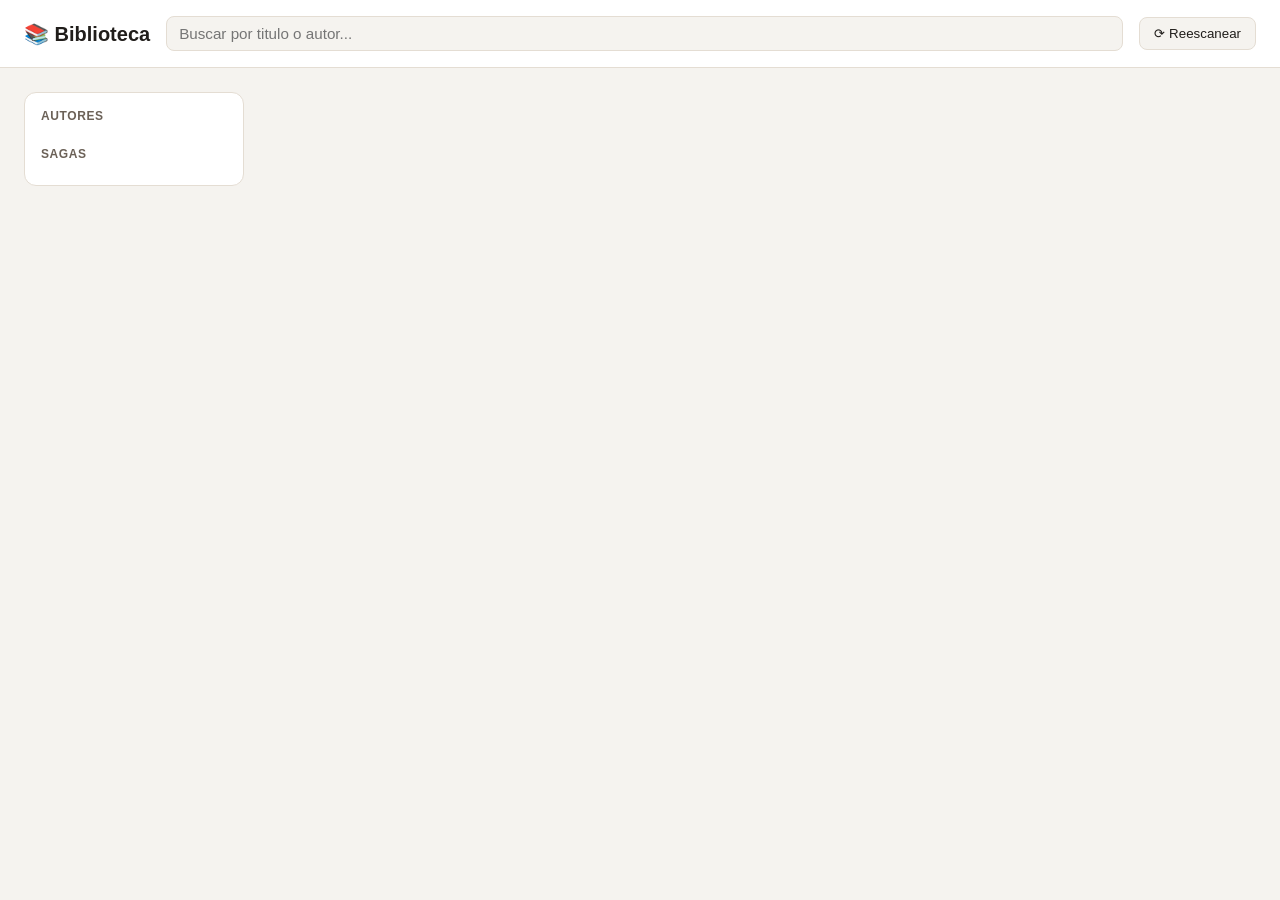
==== src/main/resources/static/index.html @ 1cdd731b "First commit" ====
<!doctype html>
<html lang="es">
<head>
  <meta charset="UTF-8" />
  <meta name="viewport" content="width=device-width, initial-scale=1" />
  <title>Biblioteca</title>
  <link rel="stylesheet" href="styles.css" />
</head>
<body>
  <header class="topbar">
    <h1>📚 Biblioteca</h1>
    <input id="search" type="search" placeholder="Buscar por titulo o autor..." />
    <button id="refreshBtn" title="Reescanear la carpeta">⟳ Reescanear</button>
  </header>

  <div class="layout">
    <aside class="sidebar">
      <h2>Autores</h2>
      <ul id="authorList" class="filter-list"></ul>
      <h2>Sagas</h2>
      <ul id="seriesList" class="filter-list"></ul>
    </aside>

    <main>
      <p id="status" class="status"></p>
      <div id="grid" class="grid"></div>
      <p id="empty" class="empty" hidden>No se encontraron libros.</p>
    </main>
  </div>

  <div id="modalOverlay" class="modal-overlay" hidden>
    <div class="modal">
      <button id="modalClose" class="modal-close">&times;</button>
      <div class="modal-content">
        <img id="modalCover" class="modal-cover" alt="Portada" />
        <div class="modal-info">
          <h2 id="modalTitle"></h2>
          <p id="modalAuthor" class="modal-author"></p>
          <p id="modalSeries" class="modal-series"></p>
          <p id="modalMeta" class="modal-meta"></p>
          <a id="modalDownload" class="download-btn" href="#">⬇ Descargar</a>
        </div>
      </div>
    </div>
  </div>

  <script src="app.js"></script>
</body>
</html>
---- src/main/resources/static/styles.css ----
:root {
  color-scheme: light dark;
  --bg: #f5f3ef;
  --surface: #ffffff;
  --text: #201d1a;
  --text-muted: #6b6157;
  --accent: #8a5a3b;
  --border: #e4ddd3;
  --shadow: 0 1px 3px rgba(0, 0, 0, 0.08), 0 1px 2px rgba(0, 0, 0, 0.06);
}

@media (prefers-color-scheme: dark) {
  :root {
    --bg: #1b1815;
    --surface: #262220;
    --text: #f1ece5;
    --text-muted: #b3a99d;
    --accent: #d59a6f;
    --border: #3a342f;
    --shadow: 0 1px 3px rgba(0, 0, 0, 0.4);
  }
}

* { box-sizing: border-box; }

body {
  margin: 0;
  font-family: -apple-system, "Segoe UI", Roboto, sans-serif;
  background: var(--bg);
  color: var(--text);
}

.topbar {
  display: flex;
  align-items: center;
  gap: 16px;
  padding: 16px 24px;
  background: var(--surface);
  border-bottom: 1px solid var(--border);
  position: sticky;
  top: 0;
  z-index: 10;
  flex-wrap: wrap;
}

.topbar h1 { margin: 0; font-size: 1.25rem; white-space: nowrap; }

#search {
  flex: 1;
  min-width: 180px;
  padding: 8px 12px;
  border-radius: 8px;
  border: 1px solid var(--border);
  background: var(--bg);
  color: var(--text);
  font-size: 0.95rem;
}

#refreshBtn {
  padding: 8px 14px;
  border-radius: 8px;
  border: 1px solid var(--border);
  background: var(--bg);
  color: var(--text);
  cursor: pointer;
}
#refreshBtn:hover { border-color: var(--accent); }

.layout {
  display: flex;
  align-items: flex-start;
  gap: 24px;
  padding: 24px;
  max-width: 1400px;
  margin: 0 auto;
}

.sidebar {
  width: 220px;
  flex-shrink: 0;
  background: var(--surface);
  border: 1px solid var(--border);
  border-radius: 12px;
  padding: 16px;
  position: sticky;
  top: 80px;
}

.sidebar h2 {
  font-size: 0.75rem;
  text-transform: uppercase;
  letter-spacing: 0.05em;
  color: var(--text-muted);
  margin: 16px 0 8px;
}
.sidebar h2:first-child { margin-top: 0; }

.filter-list { list-style: none; margin: 0; padding: 0; max-height: 220px; overflow-y: auto; }
.filter-list li {
  padding: 6px 8px;
  border-radius: 6px;
  cursor: pointer;
  font-size: 0.9rem;
  color: var(--text-muted);
}
.filter-list li:hover { background: var(--bg); color: var(--text); }
.filter-list li.active { background: var(--accent); color: #fff; }

main { flex: 1; min-width: 0; }

.status { color: var(--text-muted); font-size: 0.85rem; margin: 0 0 16px; }

.grid {
  display: grid;
  grid-template-columns: repeat(auto-fill, minmax(150px, 1fr));
  gap: 20px;
}

.card {
  cursor: pointer;
  display: flex;
  flex-direction: column;
  gap: 6px;
}

.card-cover {
  aspect-ratio: 2 / 3;
  border-radius: 8px;
  background: var(--surface);
  border: 1px solid var(--border);
  box-shadow: var(--shadow);
  overflow: hidden;
  display: flex;
  align-items: center;
  justify-content: center;
}
.card-cover img { width: 100%; height: 100%; object-fit: cover; }
.card-cover .placeholder {
  font-size: 2rem;
  color: var(--text-muted);
}

.card-title { font-size: 0.85rem; font-weight: 600; line-height: 1.2; }
.card-author { font-size: 0.78rem; color: var(--text-muted); }

.empty { color: var(--text-muted); text-align: center; margin-top: 60px; }

.modal-overlay {
  position: fixed;
  inset: 0;
  background: rgba(0, 0, 0, 0.5);
  display: flex;
  align-items: center;
  justify-content: center;
  padding: 16px;
  z-index: 100;
}

.modal {
  background: var(--surface);
  border-radius: 12px;
  max-width: 560px;
  width: 100%;
  position: relative;
  box-shadow: var(--shadow);
}

.modal-close {
  position: absolute;
  top: 8px;
  right: 12px;
  background: none;
  border: none;
  font-size: 1.5rem;
  cursor: pointer;
  color: var(--text-muted);
}

.modal-content {
  display: flex;
  gap: 20px;
  padding: 24px;
}

.modal-cover {
  width: 140px;
  aspect-ratio: 2 / 3;
  object-fit: cover;
  border-radius: 8px;
  border: 1px solid var(--border);
  flex-shrink: 0;
}

.modal-info h2 { margin: 0 0 8px; font-size: 1.15rem; }
.modal-author { margin: 0 0 4px; color: var(--text-muted); }
.modal-series { margin: 0 0 4px; color: var(--accent); font-size: 0.85rem; }
.modal-meta { margin: 0 0 16px; color: var(--text-muted); font-size: 0.8rem; }

.download-btn {
  display: inline-block;
  padding: 8px 16px;
  border-radius: 8px;
  background: var(--accent);
  color: #fff;
  text-decoration: none;
  font-size: 0.9rem;
}

[hidden] { display: none !important; }
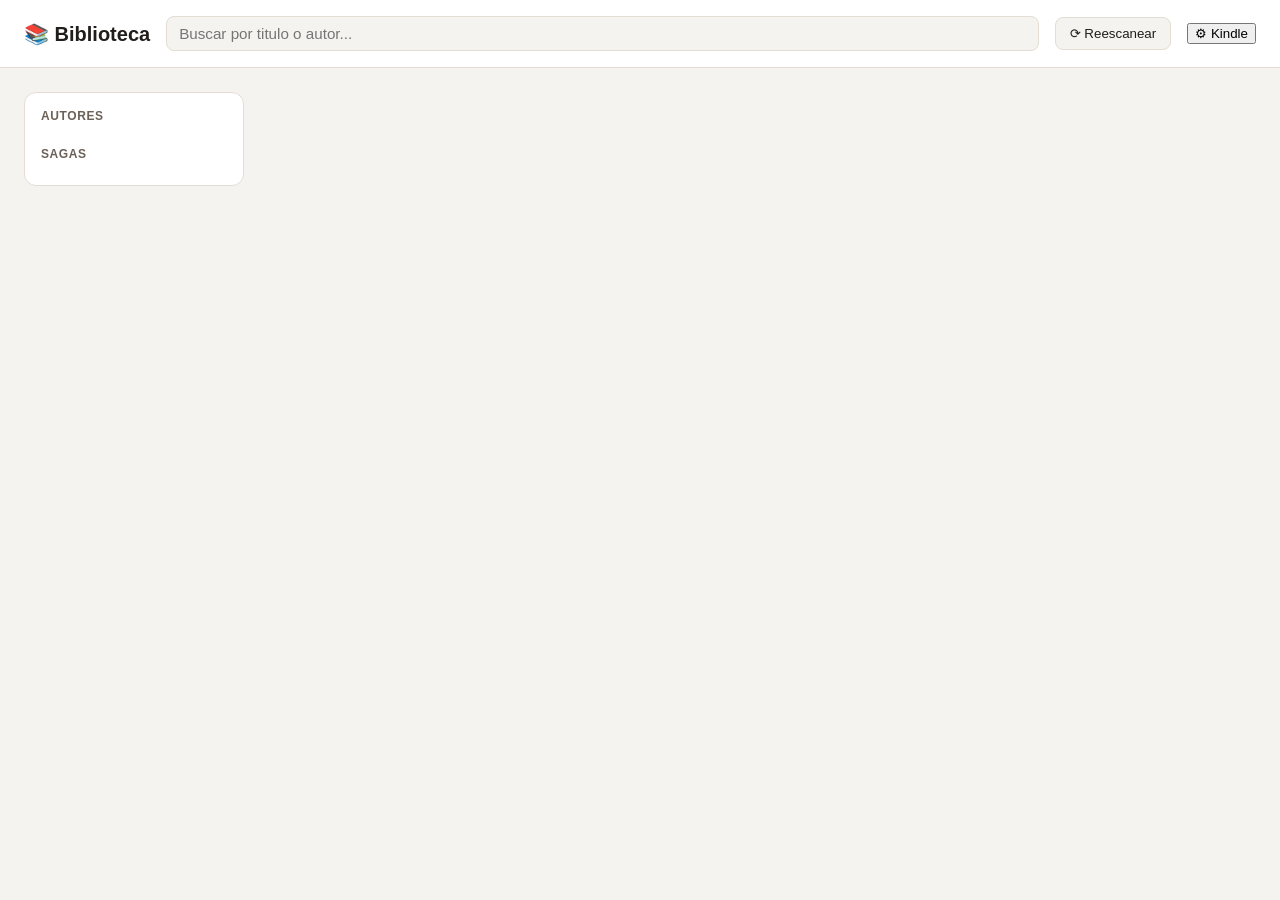
==== commit 4df668a7: "feat: send mail with the epub to the kindle feature" ====
--- a/src/main/resources/static/index.html
+++ b/src/main/resources/static/index.html
@@ -11,6 +11,7 @@
     <h1>📚 Biblioteca</h1>
     <input id="search" type="search" placeholder="Buscar por titulo o autor..." />
     <button id="refreshBtn" title="Reescanear la carpeta">⟳ Reescanear</button>
+    <button id="settingsBtn" title="Configurar email de Kindle">⚙ Kindle</button>
   </header>
 
   <div class="layout">
@@ -38,8 +39,30 @@
           <p id="modalAuthor" class="modal-author"></p>
           <p id="modalSeries" class="modal-series"></p>
           <p id="modalMeta" class="modal-meta"></p>
-          <a id="modalDownload" class="download-btn" href="#">⬇ Descargar</a>
+          <div class="modal-actions">
+            <a id="modalDownload" class="download-btn" href="#">⬇ Descargar</a>
+            <button id="modalSendKindle" class="kindle-btn">📧 Enviar a Kindle</button>
+          </div>
+          <p id="modalKindleStatus" class="kindle-status" hidden></p>
         </div>
+      </div>
+    </div>
+  </div>
+
+  <div id="settingsOverlay" class="modal-overlay" hidden>
+    <div class="modal settings-modal">
+      <button id="settingsClose" class="modal-close">&times;</button>
+      <div class="settings-content">
+        <h2>Email de Kindle</h2>
+        <p class="modal-meta">
+          Recuerda anadir el remitente de esta app a tu
+          <em>Lista de correo aprobada</em> en la configuracion de Amazon,
+          o los envios seran rechazados.
+        </p>
+        <label for="kindleEmailInput">Tu direccion @kindle.com</label>
+        <input id="kindleEmailInput" type="email" placeholder="tunombre@kindle.com" />
+        <button id="kindleEmailSave" class="download-btn">Guardar</button>
+        <p id="settingsStatus" class="kindle-status" hidden></p>
       </div>
     </div>
   </div>
--- a/src/main/resources/static/styles.css
+++ b/src/main/resources/static/styles.css
@@ -204,6 +204,44 @@
   color: #fff;
   text-decoration: none;
   font-size: 0.9rem;
+  border: none;
+  cursor: pointer;
+}
+
+.modal-actions {
+  display: flex;
+  flex-wrap: wrap;
+  gap: 10px;
+  margin-bottom: 8px;
+}
+
+.kindle-btn {
+  padding: 8px 16px;
+  border-radius: 8px;
+  border: 1px solid var(--border);
+  background: var(--bg);
+  color: var(--text);
+  font-size: 0.9rem;
+  cursor: pointer;
+}
+.kindle-btn:hover { border-color: var(--accent); }
+.kindle-btn:disabled { opacity: 0.6; cursor: default; }
+
+.kindle-status { font-size: 0.8rem; color: var(--text-muted); margin: 4px 0 0; }
+
+.settings-modal { max-width: 380px; }
+.settings-content { padding: 24px; }
+.settings-content h2 { margin: 0 0 12px; font-size: 1.1rem; }
+.settings-content label { display: block; font-size: 0.85rem; color: var(--text-muted); margin: 12px 0 4px; }
+.settings-content input {
+  width: 100%;
+  padding: 8px 10px;
+  border-radius: 8px;
+  border: 1px solid var(--border);
+  background: var(--bg);
+  color: var(--text);
+  font-size: 0.95rem;
+  margin-bottom: 12px;
 }
 
 [hidden] { display: none !important; }
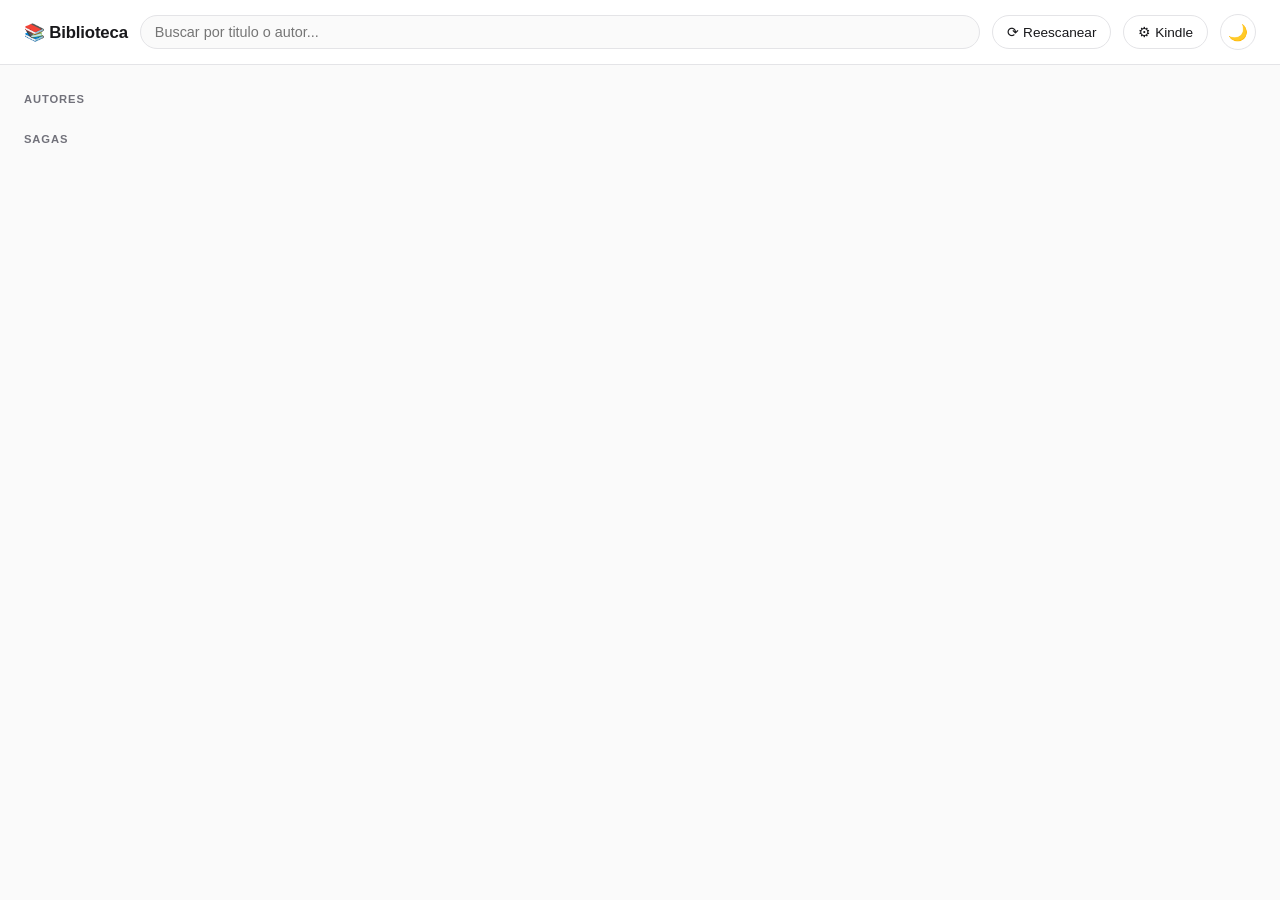
==== commit d1a4bd4f: "feat: redesign and new theme feature" ====
--- a/src/main/resources/static/index.html
+++ b/src/main/resources/static/index.html
@@ -5,6 +5,7 @@
   <meta name="viewport" content="width=device-width, initial-scale=1" />
   <title>Biblioteca</title>
   <link rel="stylesheet" href="styles.css" />
+  <script src="theme.js"></script>
 </head>
 <body>
   <header class="topbar">
@@ -12,6 +13,7 @@
     <input id="search" type="search" placeholder="Buscar por titulo o autor..." />
     <button id="refreshBtn" title="Reescanear la carpeta">⟳ Reescanear</button>
     <button id="settingsBtn" title="Configurar email de Kindle">⚙ Kindle</button>
+    <button id="themeToggle" aria-label="Cambiar tema"></button>
   </header>
 
   <div class="layout">
@@ -68,5 +70,6 @@
   </div>
 
   <script src="app.js"></script>
+  <script>initThemeToggle(document.getElementById("themeToggle"));</script>
 </body>
 </html>
--- a/src/main/resources/static/styles.css
+++ b/src/main/resources/static/styles.css
@@ -1,40 +1,68 @@
 :root {
   color-scheme: light dark;
-  --bg: #f5f3ef;
+  --bg: #fafafa;
   --surface: #ffffff;
-  --text: #201d1a;
-  --text-muted: #6b6157;
-  --accent: #8a5a3b;
-  --border: #e4ddd3;
-  --shadow: 0 1px 3px rgba(0, 0, 0, 0.08), 0 1px 2px rgba(0, 0, 0, 0.06);
+  --surface-hover: #f4f4f5;
+  --text: #18181b;
+  --text-muted: #71717a;
+  --border: #e4e4e7;
+  --accent: #4f46e5;
+  --accent-contrast: #ffffff;
+  --danger-bg: #fee2e2;
+  --danger-text: #991b1b;
+  --shadow: 0 1px 2px rgba(0, 0, 0, 0.04), 0 4px 12px rgba(0, 0, 0, 0.04);
+  --radius: 10px;
 }
 
 @media (prefers-color-scheme: dark) {
-  :root {
-    --bg: #1b1815;
-    --surface: #262220;
-    --text: #f1ece5;
-    --text-muted: #b3a99d;
-    --accent: #d59a6f;
-    --border: #3a342f;
-    --shadow: 0 1px 3px rgba(0, 0, 0, 0.4);
+  :root:not([data-theme="light"]) {
+    --bg: #0a0a0b;
+    --surface: #18181b;
+    --surface-hover: #232326;
+    --text: #f4f4f5;
+    --text-muted: #9c9ca3;
+    --border: #2c2c30;
+    --accent: #818cf8;
+    --accent-contrast: #0a0a0b;
+    --danger-bg: #3f1d1d;
+    --danger-text: #fca5a5;
+    --shadow: 0 1px 2px rgba(0, 0, 0, 0.3), 0 4px 16px rgba(0, 0, 0, 0.35);
   }
+}
+
+:root[data-theme="dark"] {
+  --bg: #0a0a0b;
+  --surface: #18181b;
+  --surface-hover: #232326;
+  --text: #f4f4f5;
+  --text-muted: #9c9ca3;
+  --border: #2c2c30;
+  --accent: #818cf8;
+  --accent-contrast: #0a0a0b;
+  --danger-bg: #3f1d1d;
+  --danger-text: #fca5a5;
+  --shadow: 0 1px 2px rgba(0, 0, 0, 0.3), 0 4px 16px rgba(0, 0, 0, 0.35);
 }
 
 * { box-sizing: border-box; }
 
 body {
   margin: 0;
-  font-family: -apple-system, "Segoe UI", Roboto, sans-serif;
+  font-family: -apple-system, BlinkMacSystemFont, "Segoe UI", Roboto, sans-serif;
   background: var(--bg);
   color: var(--text);
-}
+  -webkit-font-smoothing: antialiased;
+}
+
+h1, h2 { font-weight: 600; letter-spacing: -0.01em; }
+
+/* Topbar */
 
 .topbar {
   display: flex;
   align-items: center;
-  gap: 16px;
-  padding: 16px 24px;
+  gap: 12px;
+  padding: 14px 24px;
   background: var(--surface);
   border-bottom: 1px solid var(--border);
   position: sticky;
@@ -43,112 +71,148 @@
   flex-wrap: wrap;
 }
 
-.topbar h1 { margin: 0; font-size: 1.25rem; white-space: nowrap; }
+.topbar h1 {
+  margin: 0;
+  font-size: 1.05rem;
+  white-space: nowrap;
+}
 
 #search {
   flex: 1;
-  min-width: 180px;
-  padding: 8px 12px;
-  border-radius: 8px;
+  min-width: 160px;
+  padding: 8px 14px;
+  border-radius: 999px;
   border: 1px solid var(--border);
   background: var(--bg);
   color: var(--text);
-  font-size: 0.95rem;
-}
-
-#refreshBtn {
+  font-size: 0.9rem;
+  outline: none;
+  transition: border-color 0.15s ease;
+}
+#search:focus { border-color: var(--accent); }
+
+.icon-btn, #refreshBtn, #settingsBtn, #themeToggle {
   padding: 8px 14px;
-  border-radius: 8px;
-  border: 1px solid var(--border);
-  background: var(--bg);
-  color: var(--text);
-  cursor: pointer;
-}
-#refreshBtn:hover { border-color: var(--accent); }
+  border-radius: 999px;
+  border: 1px solid var(--border);
+  background: transparent;
+  color: var(--text);
+  font-size: 0.85rem;
+  cursor: pointer;
+  transition: background 0.15s ease, border-color 0.15s ease;
+  white-space: nowrap;
+}
+.icon-btn:hover, #refreshBtn:hover, #settingsBtn:hover, #themeToggle:hover {
+  background: var(--surface-hover);
+  border-color: var(--text-muted);
+}
+.icon-btn:disabled, #refreshBtn:disabled { opacity: 0.55; cursor: default; }
+
+#themeToggle {
+  width: 36px;
+  height: 36px;
+  padding: 0;
+  display: inline-flex;
+  align-items: center;
+  justify-content: center;
+  font-size: 1rem;
+}
+
+/* Layout */
 
 .layout {
   display: flex;
   align-items: flex-start;
-  gap: 24px;
-  padding: 24px;
+  gap: 28px;
+  padding: 28px 24px;
   max-width: 1400px;
   margin: 0 auto;
 }
 
 .sidebar {
-  width: 220px;
+  width: 210px;
   flex-shrink: 0;
-  background: var(--surface);
-  border: 1px solid var(--border);
-  border-radius: 12px;
-  padding: 16px;
   position: sticky;
-  top: 80px;
+  top: 84px;
 }
 
 .sidebar h2 {
-  font-size: 0.75rem;
+  font-size: 0.7rem;
   text-transform: uppercase;
-  letter-spacing: 0.05em;
+  letter-spacing: 0.08em;
   color: var(--text-muted);
-  margin: 16px 0 8px;
+  margin: 20px 0 8px;
+  font-weight: 600;
 }
 .sidebar h2:first-child { margin-top: 0; }
 
 .filter-list { list-style: none; margin: 0; padding: 0; max-height: 220px; overflow-y: auto; }
 .filter-list li {
-  padding: 6px 8px;
-  border-radius: 6px;
-  cursor: pointer;
-  font-size: 0.9rem;
+  padding: 6px 10px;
+  border-radius: 8px;
+  cursor: pointer;
+  font-size: 0.88rem;
   color: var(--text-muted);
-}
-.filter-list li:hover { background: var(--bg); color: var(--text); }
-.filter-list li.active { background: var(--accent); color: #fff; }
+  border-left: 2px solid transparent;
+  transition: background 0.12s ease, color 0.12s ease;
+}
+.filter-list li:hover { background: var(--surface-hover); color: var(--text); }
+.filter-list li.active {
+  background: var(--surface-hover);
+  color: var(--accent);
+  border-left-color: var(--accent);
+  font-weight: 600;
+}
 
 main { flex: 1; min-width: 0; }
 
-.status { color: var(--text-muted); font-size: 0.85rem; margin: 0 0 16px; }
+.status { color: var(--text-muted); font-size: 0.82rem; margin: 0 0 18px; }
+
+/* Grid de portadas */
 
 .grid {
   display: grid;
   grid-template-columns: repeat(auto-fill, minmax(150px, 1fr));
-  gap: 20px;
+  gap: 22px;
 }
 
 .card {
   cursor: pointer;
   display: flex;
   flex-direction: column;
-  gap: 6px;
+  gap: 8px;
 }
 
 .card-cover {
   aspect-ratio: 2 / 3;
-  border-radius: 8px;
+  border-radius: var(--radius);
   background: var(--surface);
   border: 1px solid var(--border);
+  overflow: hidden;
+  display: flex;
+  align-items: center;
+  justify-content: center;
+  transition: transform 0.15s ease, box-shadow 0.15s ease;
+}
+.card:hover .card-cover {
+  transform: translateY(-2px);
   box-shadow: var(--shadow);
-  overflow: hidden;
-  display: flex;
-  align-items: center;
-  justify-content: center;
 }
 .card-cover img { width: 100%; height: 100%; object-fit: cover; }
-.card-cover .placeholder {
-  font-size: 2rem;
-  color: var(--text-muted);
-}
-
-.card-title { font-size: 0.85rem; font-weight: 600; line-height: 1.2; }
+.card-cover .placeholder { font-size: 2rem; color: var(--text-muted); }
+
+.card-title { font-size: 0.85rem; font-weight: 600; line-height: 1.25; }
 .card-author { font-size: 0.78rem; color: var(--text-muted); }
 
-.empty { color: var(--text-muted); text-align: center; margin-top: 60px; }
+.empty { color: var(--text-muted); text-align: center; margin-top: 60px; font-size: 0.9rem; }
+
+/* Modales */
 
 .modal-overlay {
   position: fixed;
   inset: 0;
-  background: rgba(0, 0, 0, 0.5);
+  background: rgba(0, 0, 0, 0.45);
+  backdrop-filter: blur(2px);
   display: flex;
   align-items: center;
   justify-content: center;
@@ -158,7 +222,8 @@
 
 .modal {
   background: var(--surface);
-  border-radius: 12px;
+  border: 1px solid var(--border);
+  border-radius: 16px;
   max-width: 560px;
   width: 100%;
   position: relative;
@@ -167,20 +232,18 @@
 
 .modal-close {
   position: absolute;
-  top: 8px;
-  right: 12px;
+  top: 10px;
+  right: 14px;
   background: none;
   border: none;
-  font-size: 1.5rem;
+  font-size: 1.4rem;
+  line-height: 1;
   cursor: pointer;
   color: var(--text-muted);
 }
-
-.modal-content {
-  display: flex;
-  gap: 20px;
-  padding: 24px;
-}
+.modal-close:hover { color: var(--text); }
+
+.modal-content { display: flex; gap: 20px; padding: 28px; }
 
 .modal-cover {
   width: 140px;
@@ -191,57 +254,122 @@
   flex-shrink: 0;
 }
 
-.modal-info h2 { margin: 0 0 8px; font-size: 1.15rem; }
-.modal-author { margin: 0 0 4px; color: var(--text-muted); }
-.modal-series { margin: 0 0 4px; color: var(--accent); font-size: 0.85rem; }
-.modal-meta { margin: 0 0 16px; color: var(--text-muted); font-size: 0.8rem; }
+.modal-info h2 { margin: 0 0 8px; font-size: 1.1rem; }
+.modal-author { margin: 0 0 4px; color: var(--text-muted); font-size: 0.9rem; }
+.modal-series { margin: 0 0 4px; color: var(--accent); font-size: 0.82rem; font-weight: 500; }
+.modal-meta { margin: 0 0 18px; color: var(--text-muted); font-size: 0.78rem; }
+
+.modal-actions { display: flex; flex-wrap: wrap; gap: 10px; margin-bottom: 8px; }
+
+.download-btn, .kindle-btn {
+  display: inline-flex;
+  align-items: center;
+  gap: 6px;
+  padding: 9px 16px;
+  border-radius: 999px;
+  font-size: 0.85rem;
+  cursor: pointer;
+  border: 1px solid transparent;
+  text-decoration: none;
+  transition: opacity 0.15s ease, background 0.15s ease;
+}
 
 .download-btn {
-  display: inline-block;
-  padding: 8px 16px;
-  border-radius: 8px;
   background: var(--accent);
-  color: #fff;
-  text-decoration: none;
+  color: var(--accent-contrast);
+}
+.download-btn:hover { opacity: 0.9; }
+
+.kindle-btn {
+  background: transparent;
+  border-color: var(--border);
+  color: var(--text);
+}
+.kindle-btn:hover { background: var(--surface-hover); border-color: var(--text-muted); }
+.kindle-btn:disabled { opacity: 0.55; cursor: default; }
+
+.kindle-status { font-size: 0.78rem; color: var(--text-muted); margin: 6px 0 0; }
+
+/* Ajustes */
+
+.settings-modal { max-width: 380px; }
+.settings-content { padding: 28px; }
+.settings-content h2 { margin: 0 0 12px; font-size: 1.05rem; }
+.settings-content label {
+  display: block;
+  font-size: 0.8rem;
+  color: var(--text-muted);
+  margin: 14px 0 6px;
+}
+.settings-content input {
+  width: 100%;
+  padding: 9px 12px;
+  border-radius: 8px;
+  border: 1px solid var(--border);
+  background: var(--bg);
+  color: var(--text);
   font-size: 0.9rem;
+  margin-bottom: 6px;
+  outline: none;
+}
+.settings-content input:focus { border-color: var(--accent); }
+
+/* Login */
+
+.login-wrap {
+  min-height: 100vh;
+  display: flex;
+  align-items: center;
+  justify-content: center;
+  padding: 16px;
+  position: relative;
+}
+
+.login-theme-toggle { position: absolute; top: 16px; right: 16px; }
+
+.login-box {
+  background: var(--surface);
+  border: 1px solid var(--border);
+  border-radius: 16px;
+  padding: 36px 32px;
+  width: 100%;
+  max-width: 340px;
+  box-shadow: var(--shadow);
+}
+.login-box h1 { margin: 0 0 24px; font-size: 1.15rem; text-align: center; }
+.login-box label { display: block; font-size: 0.8rem; color: var(--text-muted); margin-bottom: 6px; }
+.login-box input {
+  width: 100%;
+  padding: 9px 12px;
+  margin-bottom: 16px;
+  border-radius: 8px;
+  border: 1px solid var(--border);
+  background: var(--bg);
+  color: var(--text);
+  font-size: 0.9rem;
+  outline: none;
+}
+.login-box input:focus { border-color: var(--accent); }
+.login-box button {
+  width: 100%;
+  padding: 10px;
+  border-radius: 999px;
   border: none;
-  cursor: pointer;
-}
-
-.modal-actions {
-  display: flex;
-  flex-wrap: wrap;
-  gap: 10px;
-  margin-bottom: 8px;
-}
-
-.kindle-btn {
-  padding: 8px 16px;
-  border-radius: 8px;
-  border: 1px solid var(--border);
-  background: var(--bg);
-  color: var(--text);
+  background: var(--accent);
+  color: var(--accent-contrast);
   font-size: 0.9rem;
-  cursor: pointer;
-}
-.kindle-btn:hover { border-color: var(--accent); }
-.kindle-btn:disabled { opacity: 0.6; cursor: default; }
-
-.kindle-status { font-size: 0.8rem; color: var(--text-muted); margin: 4px 0 0; }
-
-.settings-modal { max-width: 380px; }
-.settings-content { padding: 24px; }
-.settings-content h2 { margin: 0 0 12px; font-size: 1.1rem; }
-.settings-content label { display: block; font-size: 0.85rem; color: var(--text-muted); margin: 12px 0 4px; }
-.settings-content input {
-  width: 100%;
-  padding: 8px 10px;
-  border-radius: 8px;
-  border: 1px solid var(--border);
-  background: var(--bg);
-  color: var(--text);
-  font-size: 0.95rem;
-  margin-bottom: 12px;
+  font-weight: 600;
+  cursor: pointer;
+}
+.login-box button:hover { opacity: 0.9; }
+
+.login-error {
+  background: var(--danger-bg);
+  color: var(--danger-text);
+  padding: 9px 12px;
+  border-radius: 8px;
+  font-size: 0.82rem;
+  margin-bottom: 16px;
 }
 
 [hidden] { display: none !important; }
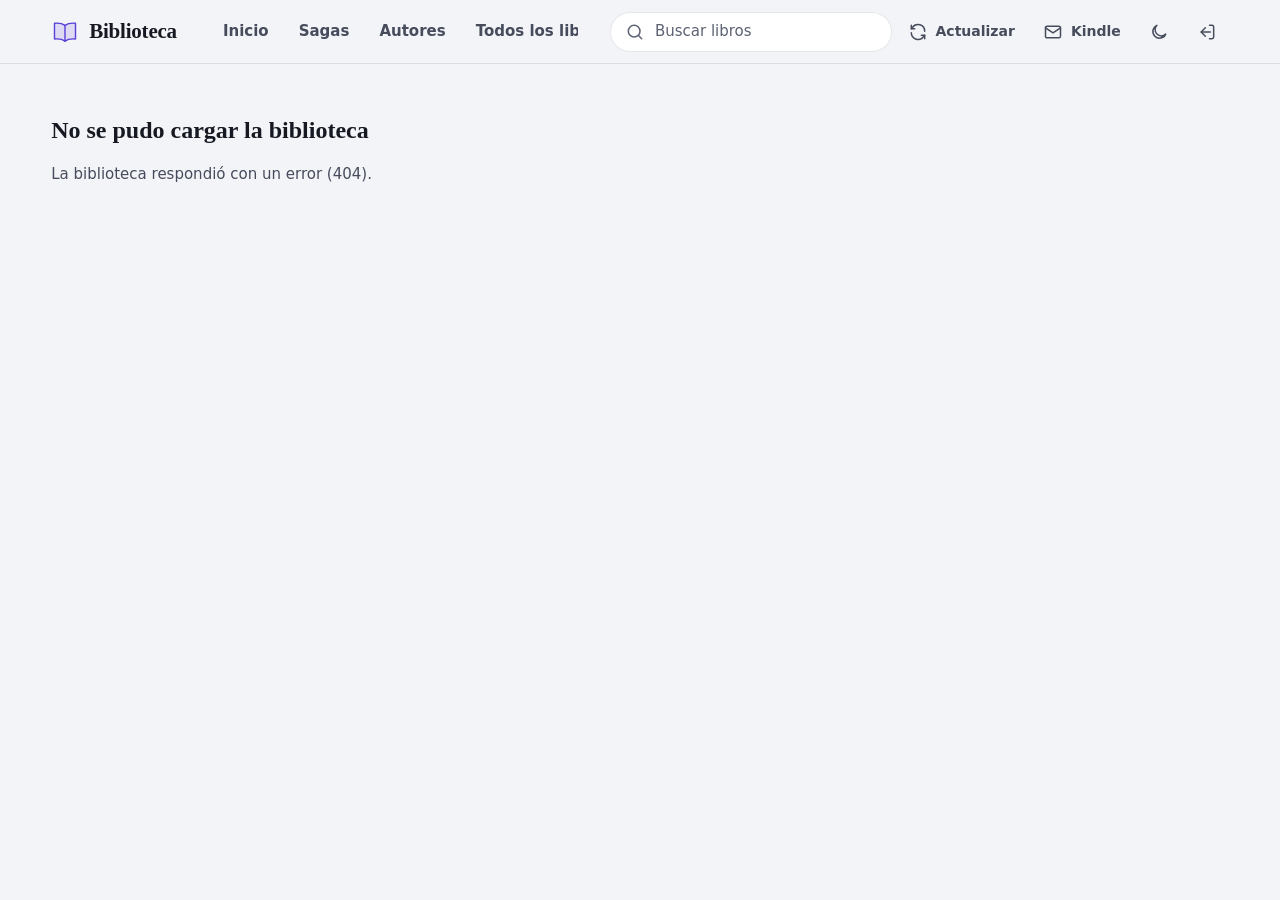
==== commit 825b1631: "feat: redesign the web app as a night-time bookshelf - New look related to CineLocal (dark, horizont" ====
--- a/src/main/resources/static/index.html
+++ b/src/main/resources/static/index.html
@@ -4,70 +4,202 @@
   <meta charset="UTF-8" />
   <meta name="viewport" content="width=device-width, initial-scale=1" />
   <title>Biblioteca</title>
+  <link rel="preload" href="fonts/literata-normal-latin.woff2" as="font" type="font/woff2" crossorigin />
   <link rel="stylesheet" href="styles.css" />
   <script src="theme.js"></script>
 </head>
 <body>
+  <svg width="0" height="0" style="position:absolute" aria-hidden="true" focusable="false">
+    <symbol id="i-search" viewBox="0 0 24 24"><circle cx="11" cy="11" r="7"/><path d="m20 20-3.5-3.5"/></symbol>
+    <symbol id="i-refresh" viewBox="0 0 24 24"><path d="M20 11a8 8 0 0 0-14.6-4.5L4 8"/><path d="M4 4v4h4"/><path d="M4 13a8 8 0 0 0 14.6 4.5L20 16"/><path d="M20 20v-4h-4"/></symbol>
+    <symbol id="i-mail" viewBox="0 0 24 24"><rect x="3" y="5" width="18" height="14" rx="2"/><path d="m3 7 9 6 9-6"/></symbol>
+    <symbol id="i-sun" viewBox="0 0 24 24"><circle cx="12" cy="12" r="4"/><path d="M12 2v2M12 20v2M4.9 4.9l1.4 1.4M17.7 17.7l1.4 1.4M2 12h2M20 12h2M4.9 19.1l1.4-1.4M17.7 6.3l1.4-1.4"/></symbol>
+    <symbol id="i-moon" viewBox="0 0 24 24"><path d="M20 14.5A8 8 0 1 1 9.5 4a6.5 6.5 0 0 0 10.5 10.5Z"/></symbol>
+    <symbol id="i-logout" viewBox="0 0 24 24"><path d="M15 4h3a2 2 0 0 1 2 2v12a2 2 0 0 1-2 2h-3"/><path d="M10 17l-5-5 5-5"/><path d="M5 12h11"/></symbol>
+    <symbol id="i-close" viewBox="0 0 24 24"><path d="M6 6l12 12M18 6 6 18"/></symbol>
+    <symbol id="i-left" viewBox="0 0 24 24"><path d="m15 5-7 7 7 7"/></symbol>
+    <symbol id="i-right" viewBox="0 0 24 24"><path d="m9 5 7 7-7 7"/></symbol>
+    <symbol id="i-download" viewBox="0 0 24 24"><path d="M12 4v11"/><path d="m7 10 5 5 5-5"/><path d="M5 20h14"/></symbol>
+    <symbol id="i-edit" viewBox="0 0 24 24"><path d="M4 20h4L19 9l-4-4L4 16v4Z"/><path d="m13.5 6.5 4 4"/></symbol>
+    <symbol id="i-image" viewBox="0 0 24 24"><rect x="4" y="3" width="16" height="18" rx="2"/><path d="m4 16 4.5-4.5 4 4L15 13l5 5"/><circle cx="15" cy="8" r="1.5"/></symbol>
+    <symbol id="i-book" viewBox="0 0 32 32"><path d="M16 8.5C13 6.3 9 5.5 4 6v18c5-.5 9 .3 12 2.5 3-2.2 7-3 12-2.5V6c-5-.5-9 .3-12 2.5Z" fill="currentColor" fill-opacity=".14"/><path d="M16 8.5V26.5"/></symbol>
+  </svg>
+
+  <a class="skip-link" href="#main">Saltar al contenido</a>
+
   <header class="topbar">
-    <h1>📚 Biblioteca</h1>
-    <input id="search" type="search" placeholder="Buscar por titulo o autor..." />
-    <button id="refreshBtn" title="Reescanear la carpeta">⟳ Reescanear</button>
-    <button id="settingsBtn" title="Configurar email de Kindle">⚙ Kindle</button>
-    <button id="themeToggle" aria-label="Cambiar tema"></button>
+    <a class="brand" href="#/" aria-label="Biblioteca, inicio">
+      <svg class="brand-mark icon" style="color: var(--accent); stroke-width: 1.6"><use href="#i-book"/></svg>
+      <span>Biblioteca</span>
+    </a>
+    <nav class="nav" aria-label="Secciones">
+      <a href="#/" data-nav="home">Inicio</a>
+      <a href="#/sagas" data-nav="sagas">Sagas</a>
+      <a href="#/autores" data-nav="authors">Autores</a>
+      <a href="#/todos" data-nav="all">Todos los libros</a>
+    </nav>
+    <div class="top-actions">
+      <form class="search" role="search" id="searchForm">
+        <svg class="icon" aria-hidden="true"><use href="#i-search"/></svg>
+        <label for="search" class="visually-hidden">Buscar por título, autor o saga</label>
+        <input id="search" type="search" placeholder="Buscar libros" autocomplete="off" />
+      </form>
+      <button id="refreshBtn" class="tool-btn" type="button" title="Volver a leer la carpeta de libros">
+        <svg class="icon" aria-hidden="true"><use href="#i-refresh"/></svg><span class="label">Actualizar</span>
+      </button>
+      <button id="kindleBtn" class="tool-btn" type="button" title="Tu dirección de Kindle">
+        <svg class="icon" aria-hidden="true"><use href="#i-mail"/></svg><span class="label">Kindle</span>
+      </button>
+      <button id="themeToggle" class="tool-btn" type="button"></button>
+      <form action="/logout" method="post">
+        <button class="tool-btn" type="submit" title="Cerrar sesión">
+          <svg class="icon" aria-hidden="true"><use href="#i-logout"/></svg><span class="visually-hidden">Cerrar sesión</span>
+        </button>
+      </form>
+    </div>
   </header>
 
-  <div class="layout">
-    <aside class="sidebar">
-      <h2>Autores</h2>
-      <ul id="authorList" class="filter-list"></ul>
-      <h2>Sagas</h2>
-      <ul id="seriesList" class="filter-list"></ul>
-    </aside>
-
-    <main>
-      <p id="status" class="status"></p>
-      <div id="grid" class="grid"></div>
-      <p id="empty" class="empty" hidden>No se encontraron libros.</p>
-    </main>
-  </div>
-
-  <div id="modalOverlay" class="modal-overlay" hidden>
-    <div class="modal">
-      <button id="modalClose" class="modal-close">&times;</button>
-      <div class="modal-content">
-        <img id="modalCover" class="modal-cover" alt="Portada" />
-        <div class="modal-info">
-          <h2 id="modalTitle"></h2>
-          <p id="modalAuthor" class="modal-author"></p>
-          <p id="modalSeries" class="modal-series"></p>
-          <p id="modalMeta" class="modal-meta"></p>
-          <div class="modal-actions">
-            <a id="modalDownload" class="download-btn" href="#">⬇ Descargar</a>
-            <button id="modalSendKindle" class="kindle-btn">📧 Enviar a Kindle</button>
+  <main id="main" tabindex="-1">
+    <p class="status-line" id="loading">Cargando la biblioteca...</p>
+  </main>
+
+  <p id="announcer" class="visually-hidden" aria-live="polite"></p>
+
+  <!-- Ficha del libro -->
+  <dialog id="bookDialog" class="book-dialog" aria-labelledby="bdTitle">
+    <button class="dialog-close" type="button" data-close aria-label="Cerrar">
+      <svg class="icon" aria-hidden="true"><use href="#i-close"/></svg>
+    </button>
+    <div class="bd-top">
+      <div class="bd-backdrop" id="bdBackdrop"></div>
+      <div class="cover-col" id="bdCover"></div>
+      <div>
+        <h2 class="bd-title" id="bdTitle"></h2>
+        <p class="bd-author" id="bdAuthor"></p>
+        <p class="bd-saga" id="bdSaga"></p>
+        <p class="bd-file" id="bdFile"></p>
+        <div class="actions bd-actions">
+          <a id="bdDownload" class="btn btn-primary" href="#">
+            <svg class="icon" aria-hidden="true"><use href="#i-download"/></svg>Descargar
+          </a>
+          <button id="bdKindle" class="btn btn-secondary" type="button">
+            <svg class="icon" aria-hidden="true"><use href="#i-mail"/></svg>Enviar a Kindle
+          </button>
+        </div>
+        <div class="actions bd-edit-actions" id="bdEditActions">
+          <button id="bdEdit" class="btn btn-quiet btn-sm" type="button" aria-expanded="false" aria-controls="editPanel">
+            <svg class="icon" aria-hidden="true"><use href="#i-edit"/></svg>Editar datos
+          </button>
+          <button id="bdCoverBtn" class="btn btn-quiet btn-sm" type="button">
+            <svg class="icon" aria-hidden="true"><use href="#i-image"/></svg>Cambiar portada
+          </button>
+        </div>
+        <p id="bdStatus" class="status" role="status"></p>
+      </div>
+    </div>
+
+    <form id="editPanel" class="edit-panel" hidden>
+      <h3>Editar datos</h3>
+      <div class="form-grid">
+        <div class="field">
+          <label for="editTitle">Título</label>
+          <input id="editTitle" class="input" type="text" required />
+        </div>
+        <div class="field">
+          <label for="editAuthor">Autor <span class="hint">(elige uno de la lista para que coincida)</span></label>
+          <input id="editAuthor" class="input" type="text" list="authorOptions" required />
+        </div>
+        <div class="field-row">
+          <div class="field">
+            <label for="editSeries">Saga <span class="hint">(vacío si no tiene)</span></label>
+            <input id="editSeries" class="input" type="text" list="seriesOptions" />
           </div>
-          <p id="modalKindleStatus" class="kindle-status" hidden></p>
-        </div>
-      </div>
+          <div class="field">
+            <label for="editSeriesIndex">Número</label>
+            <input id="editSeriesIndex" class="input" type="text" inputmode="decimal" />
+          </div>
+        </div>
+      </div>
+      <div class="form-actions">
+        <button id="editSave" class="btn btn-primary" type="submit">Guardar cambios</button>
+        <button id="editCancel" class="btn btn-quiet" type="button">Cancelar</button>
+      </div>
+      <p id="editStatus" class="status" role="status"></p>
+    </form>
+
+    <section class="bd-section" id="bdSiblingsSection" hidden>
+      <h3 id="bdSiblingsTitle"></h3>
+      <div class="bd-siblings" id="bdSiblings"></div>
+    </section>
+  </dialog>
+
+  <!-- Cambiar portada -->
+  <dialog id="coverDialog" class="cover-dialog" aria-labelledby="coverTitle">
+    <button class="dialog-close" type="button" data-close aria-label="Cerrar">
+      <svg class="icon" aria-hidden="true"><use href="#i-close"/></svg>
+    </button>
+    <div class="dialog-body">
+      <h2 id="coverTitle">Cambiar portada</h2>
+      <p class="dialog-lead" id="coverLead"></p>
+      <form id="coverSearchForm" class="cover-search">
+        <label for="coverQuery" class="visually-hidden">Buscar portadas</label>
+        <input id="coverQuery" class="input" type="search" />
+        <button type="submit" class="btn btn-secondary">Buscar</button>
+      </form>
+      <div class="upload-row">
+        <span>Portadas de Open Library, primero las ediciones en español.</span>
+        <label class="btn btn-quiet btn-sm" for="coverFile">Subir una imagen</label>
+        <input id="coverFile" class="visually-hidden" type="file" accept="image/jpeg,image/png" />
+      </div>
+      <p id="coverStatus" class="status" role="status"></p>
+      <div id="coverResults" class="cover-results"></div>
     </div>
-  </div>
-
-  <div id="settingsOverlay" class="modal-overlay" hidden>
-    <div class="modal settings-modal">
-      <button id="settingsClose" class="modal-close">&times;</button>
-      <div class="settings-content">
-        <h2>Email de Kindle</h2>
-        <p class="modal-meta">
-          Recuerda anadir el remitente de esta app a tu
-          <em>Lista de correo aprobada</em> en la configuracion de Amazon,
-          o los envios seran rechazados.
-        </p>
-        <label for="kindleEmailInput">Tu direccion @kindle.com</label>
-        <input id="kindleEmailInput" type="email" placeholder="tunombre@kindle.com" />
-        <button id="kindleEmailSave" class="download-btn">Guardar</button>
-        <p id="settingsStatus" class="kindle-status" hidden></p>
-      </div>
-    </div>
-  </div>
+  </dialog>
+
+  <!-- Renombrar autor / saga -->
+  <dialog id="renameDialog" aria-labelledby="renameTitle">
+    <button class="dialog-close" type="button" data-close aria-label="Cerrar">
+      <svg class="icon" aria-hidden="true"><use href="#i-close"/></svg>
+    </button>
+    <form id="renameForm" class="dialog-body">
+      <h2 id="renameTitle"></h2>
+      <p class="dialog-lead" id="renameInfo"></p>
+      <div class="field">
+        <label for="renameInput">Nuevo nombre</label>
+        <input id="renameInput" class="input" type="text" />
+      </div>
+      <div class="form-actions">
+        <button id="renameSave" class="btn btn-primary" type="submit">Cambiar en todos sus libros</button>
+        <button class="btn btn-quiet" type="button" data-close>Cancelar</button>
+      </div>
+      <p id="renameStatus" class="status" role="status"></p>
+    </form>
+  </dialog>
+
+  <!-- Dirección de Kindle -->
+  <dialog id="kindleDialog" aria-labelledby="kindleTitle">
+    <button class="dialog-close" type="button" data-close aria-label="Cerrar">
+      <svg class="icon" aria-hidden="true"><use href="#i-close"/></svg>
+    </button>
+    <form id="kindleForm" class="dialog-body">
+      <h2 id="kindleTitle">Tu Kindle</h2>
+      <p class="dialog-lead">
+        Los libros se envían por correo a esta dirección. En Amazon, añade el correo de la
+        biblioteca a tu lista de remitentes aprobados o los envíos no llegarán.
+      </p>
+      <div class="field">
+        <label for="kindleEmail">Dirección @kindle.com</label>
+        <input id="kindleEmail" class="input" type="email" autocomplete="email" placeholder="tunombre@kindle.com" />
+      </div>
+      <div class="form-actions">
+        <button id="kindleSave" class="btn btn-primary" type="submit">Guardar dirección</button>
+      </div>
+      <p id="kindleStatus" class="status" role="status"></p>
+    </form>
+  </dialog>
+
+  <datalist id="authorOptions"></datalist>
+  <datalist id="seriesOptions"></datalist>
 
   <script src="app.js"></script>
   <script>initThemeToggle(document.getElementById("themeToggle"));</script>
--- a/src/main/resources/static/styles.css
+++ b/src/main/resources/static/styles.css
@@ -1,375 +1,689 @@
+@import url("fonts/fonts.css");
+
+/* =====================================================================
+   Biblioteca: una estanteria de noche. Pariente de CineLocal (fondo
+   oscuro, filas, violeta), pero ordenada como libros: sagas con su
+   propio color y volumenes numerados en orden.
+   ===================================================================== */
+
 :root {
-  color-scheme: light dark;
-  --bg: #fafafa;
+  color-scheme: dark;
+  --bg: #11141d;
+  --bg-deep: #0c0e15;
+  --surface: #191d29;
+  --raised: #232838;
+  --line: rgba(255, 255, 255, 0.09);
+  --line-strong: rgba(255, 255, 255, 0.2);
+  --text: #eceef4;
+  --text-2: #aab0c0;
+  --text-3: #8d94a6;
+  --accent: #b9a3ff;
+  --accent-ink: #160f33;
+  --danger: #ff9b9b;
+  --ok: #8ee3b0;
+  --focus: #d6c9ff;
+  --shadow: 0 18px 40px rgba(0, 0, 0, 0.45);
+  --cover-shadow: 0 1px 2px rgba(0, 0, 0, 0.5), 0 10px 24px rgba(0, 0, 0, 0.35);
+  /* Color de una saga/autor a partir de su tono (--h): misma luminosidad para todos */
+  --hue-l: 74%;
+  --hue-c: 0.13;
+  --hue-bg-l: 30%;
+
+  --serif: "Literata", "Iowan Old Style", Georgia, serif;
+  --sans: "Segoe UI Variable Text", "Segoe UI", system-ui, -apple-system, Roboto, sans-serif;
+  --gutter: clamp(16px, 4vw, 56px);
+  --cover-w: clamp(118px, 11vw, 168px);
+  --topbar-h: 64px;
+}
+
+:root[data-theme="light"] {
+  color-scheme: light;
+  --bg: #f3f4f7;
+  --bg-deep: #e7e9ef;
   --surface: #ffffff;
-  --surface-hover: #f4f4f5;
-  --text: #18181b;
-  --text-muted: #71717a;
-  --border: #e4e4e7;
-  --accent: #4f46e5;
-  --accent-contrast: #ffffff;
-  --danger-bg: #fee2e2;
-  --danger-text: #991b1b;
-  --shadow: 0 1px 2px rgba(0, 0, 0, 0.04), 0 4px 12px rgba(0, 0, 0, 0.04);
-  --radius: 10px;
-}
-
-@media (prefers-color-scheme: dark) {
-  :root:not([data-theme="light"]) {
-    --bg: #0a0a0b;
-    --surface: #18181b;
-    --surface-hover: #232326;
-    --text: #f4f4f5;
-    --text-muted: #9c9ca3;
-    --border: #2c2c30;
-    --accent: #818cf8;
-    --accent-contrast: #0a0a0b;
-    --danger-bg: #3f1d1d;
-    --danger-text: #fca5a5;
-    --shadow: 0 1px 2px rgba(0, 0, 0, 0.3), 0 4px 16px rgba(0, 0, 0, 0.35);
-  }
-}
-
-:root[data-theme="dark"] {
-  --bg: #0a0a0b;
-  --surface: #18181b;
-  --surface-hover: #232326;
-  --text: #f4f4f5;
-  --text-muted: #9c9ca3;
-  --border: #2c2c30;
-  --accent: #818cf8;
-  --accent-contrast: #0a0a0b;
-  --danger-bg: #3f1d1d;
-  --danger-text: #fca5a5;
-  --shadow: 0 1px 2px rgba(0, 0, 0, 0.3), 0 4px 16px rgba(0, 0, 0, 0.35);
+  --raised: #eceef3;
+  --line: rgba(20, 24, 40, 0.1);
+  --line-strong: rgba(20, 24, 40, 0.25);
+  --text: #161922;
+  --text-2: #464c5c;
+  --text-3: #5c6273;
+  --accent: #5b3fd9;
+  --accent-ink: #ffffff;
+  --danger: #b42318;
+  --ok: #17734a;
+  --focus: #5b3fd9;
+  --shadow: 0 18px 40px rgba(20, 24, 40, 0.16);
+  --cover-shadow: 0 1px 2px rgba(20, 24, 40, 0.2), 0 8px 20px rgba(20, 24, 40, 0.14);
+  --hue-l: 44%;
+  --hue-c: 0.14;
+  --hue-bg-l: 90%;
 }
 
 * { box-sizing: border-box; }
-
+html { scroll-padding-top: calc(var(--topbar-h) + 16px); }
 body {
   margin: 0;
-  font-family: -apple-system, BlinkMacSystemFont, "Segoe UI", Roboto, sans-serif;
+  min-height: 100vh;
   background: var(--bg);
   color: var(--text);
+  font-family: var(--sans);
+  font-size: 15px;
+  line-height: 1.5;
   -webkit-font-smoothing: antialiased;
 }
-
-h1, h2 { font-weight: 600; letter-spacing: -0.01em; }
-
-/* Topbar */
+button, input { font: inherit; color: inherit; }
+img { display: block; max-width: 100%; }
+a { color: inherit; }
+h1, h2, h3 { margin: 0; font-weight: 600; }
+[hidden] { display: none !important; }
+
+:focus-visible {
+  outline: 3px solid var(--focus);
+  outline-offset: 3px;
+  border-radius: 6px;
+}
+
+.visually-hidden {
+  position: absolute !important;
+  width: 1px; height: 1px;
+  overflow: hidden;
+  clip: rect(0 0 0 0);
+  white-space: nowrap;
+}
+
+.skip-link {
+  position: absolute;
+  left: 12px; top: -60px;
+  z-index: 200;
+  padding: 10px 16px;
+  border-radius: 8px;
+  background: var(--accent);
+  color: var(--accent-ink);
+  font-weight: 600;
+  text-decoration: none;
+}
+.skip-link:focus { top: 12px; }
+
+.icon { width: 20px; height: 20px; fill: none; stroke: currentColor; stroke-width: 1.8; stroke-linecap: round; stroke-linejoin: round; flex: none; }
+
+/* ---------- Barra superior ---------- */
 
 .topbar {
-  display: flex;
-  align-items: center;
-  gap: 12px;
-  padding: 14px 24px;
+  position: sticky; top: 0; z-index: 50;
+  height: var(--topbar-h);
+  display: flex; align-items: center; gap: clamp(12px, 2.5vw, 32px);
+  padding: 0 var(--gutter);
+  background: color-mix(in srgb, var(--bg) 88%, transparent);
+  backdrop-filter: blur(14px);
+  border-bottom: 1px solid var(--line);
+}
+
+.brand {
+  display: flex; align-items: center; gap: 10px;
+  font-family: var(--serif);
+  font-size: 21px; font-weight: 600; letter-spacing: -0.01em;
+  text-decoration: none; white-space: nowrap; flex: none;
+}
+.brand-mark { width: 28px; height: 28px; flex: none; }
+
+.nav { display: flex; gap: 2px; min-width: 0; overflow-x: auto; scrollbar-width: none; }
+.nav::-webkit-scrollbar { display: none; }
+.nav a {
+  flex: none;
+  padding: 7px 14px;
+  border-radius: 999px;
+  color: var(--text-2);
+  font-weight: 550;
+  text-decoration: none;
+  transition: color 0.15s, background 0.15s;
+}
+.nav a:hover { color: var(--text); background: var(--raised); }
+.nav a[aria-current="page"] { color: var(--accent-ink); background: var(--accent); }
+
+.top-actions { margin-left: auto; display: flex; align-items: center; gap: 4px; flex: none; }
+
+.search {
+  display: flex; align-items: center; gap: 8px;
+  height: 40px; width: clamp(180px, 22vw, 300px);
+  padding: 0 14px;
+  border-radius: 999px;
   background: var(--surface);
-  border-bottom: 1px solid var(--border);
-  position: sticky;
-  top: 0;
-  z-index: 10;
-  flex-wrap: wrap;
-}
-
-.topbar h1 {
-  margin: 0;
-  font-size: 1.05rem;
+  border: 1px solid var(--line);
+  color: var(--text-3);
+  transition: border-color 0.15s;
+}
+.search:focus-within { border-color: var(--accent); color: var(--text-2); }
+.search input { flex: 1; min-width: 0; border: 0; background: none; outline: none; color: var(--text); }
+.search input::placeholder { color: var(--text-3); }
+.search input::-webkit-search-cancel-button { filter: grayscale(1); }
+
+.tool-btn {
+  height: 40px; min-width: 40px;
+  display: inline-flex; align-items: center; justify-content: center; gap: 8px;
+  padding: 0 12px;
+  border: 0; border-radius: 999px;
+  background: transparent;
+  color: var(--text-2);
+  cursor: pointer;
   white-space: nowrap;
 }
-
-#search {
-  flex: 1;
-  min-width: 160px;
-  padding: 8px 14px;
-  border-radius: 999px;
-  border: 1px solid var(--border);
+.tool-btn:hover { background: var(--raised); color: var(--text); }
+.tool-btn:disabled { opacity: 0.5; cursor: default; }
+.tool-btn .label { font-size: 14px; font-weight: 550; }
+.tool-btn.busy .icon { animation: spin 1s linear infinite; }
+@keyframes spin { to { transform: rotate(360deg); } }
+
+/* ---------- Estructura de las vistas ---------- */
+
+main { padding-bottom: 72px; }
+main:focus { outline: none; }
+
+.view-head {
+  display: flex; flex-wrap: wrap; align-items: flex-end; gap: 12px 24px;
+  padding: clamp(28px, 5vw, 48px) var(--gutter) 24px;
+}
+.view-title { font-family: var(--serif); font-size: clamp(30px, 4vw, 44px); line-height: 1.1; letter-spacing: -0.015em; }
+.view-sub { color: var(--text-2); margin: 6px 0 0; }
+.view-head .actions { margin-left: auto; }
+
+.empty-state {
+  margin: 48px var(--gutter);
+  max-width: 52ch;
+  color: var(--text-2);
+}
+.empty-state h2 { font-family: var(--serif); font-size: 24px; color: var(--text); margin-bottom: 8px; }
+
+.status-line { padding: 0 var(--gutter); color: var(--text-2); font-size: 14px; }
+
+/* ---------- Botones ---------- */
+
+.btn {
+  display: inline-flex; align-items: center; justify-content: center; gap: 8px;
+  min-height: 44px; padding: 0 20px;
+  border-radius: 10px;
+  border: 1px solid transparent;
+  font-weight: 600; font-size: 15px;
+  text-decoration: none; white-space: nowrap;
+  cursor: pointer;
+  transition: background 0.15s, border-color 0.15s, transform 0.1s;
+}
+.btn:active { transform: scale(0.98); }
+.btn:disabled { opacity: 0.55; cursor: default; transform: none; }
+.btn-primary { background: var(--accent); color: var(--accent-ink); }
+.btn-primary:hover { background: color-mix(in srgb, var(--accent) 85%, var(--text)); }
+.btn-secondary { background: var(--raised); color: var(--text); border-color: var(--line); }
+.btn-secondary:hover { border-color: var(--line-strong); }
+.btn-quiet { background: transparent; color: var(--text-2); border-color: var(--line); }
+.btn-quiet:hover { color: var(--text); border-color: var(--line-strong); }
+.btn-sm { min-height: 36px; padding: 0 14px; font-size: 14px; border-radius: 8px; }
+.actions { display: flex; flex-wrap: wrap; gap: 10px; align-items: center; }
+
+/* ---------- Portadas ---------- */
+
+.cover {
+  position: relative;
+  width: 100%;
+  aspect-ratio: 2 / 3;
+  border-radius: 4px 7px 7px 4px;
+  overflow: hidden;
+  background: var(--raised);
+  box-shadow: var(--cover-shadow);
+}
+.cover img { width: 100%; height: 100%; object-fit: cover; }
+/* lomo: una sombra fina a la izquierda, como la tapa de un libro */
+.cover::after {
+  content: "";
+  position: absolute; inset: 0;
+  background: linear-gradient(to right, rgba(0, 0, 0, 0.28), rgba(255, 255, 255, 0.08) 3%, transparent 7%);
+  pointer-events: none;
+}
+
+/* Cubierta generada cuando el libro no trae portada */
+.cover-made {
+  display: flex; flex-direction: column; justify-content: space-between;
+  padding: 14% 12% 12%;
+  background:
+    linear-gradient(160deg, oklch(42% 0.09 var(--h)), oklch(24% 0.06 var(--h)));
+  color: oklch(95% 0.03 var(--h));
+}
+.cover-made .cm-title { font-family: var(--serif); font-weight: 600; font-size: clamp(13px, 1.1vw, 17px); line-height: 1.2; overflow-wrap: anywhere; }
+.cover-made .cm-author { font-size: 11px; opacity: 0.85; }
+.cover-made::before { content: ""; position: absolute; left: 12%; right: 12%; top: 9%; height: 1px; background: currentColor; opacity: 0.4; }
+
+/* ---------- Tarjeta de libro ---------- */
+
+.book {
+  display: flex; flex-direction: column; gap: 10px;
+  width: var(--cover-w);
+  padding: 0;
+  border: 0; background: none;
+  text-align: left;
+  cursor: pointer;
+  color: var(--text);
+}
+.book .cover { transition: transform 0.18s ease, box-shadow 0.18s ease; }
+.book:hover .cover { transform: translateY(-4px); box-shadow: 0 0 0 2px var(--line-strong), var(--shadow); }
+.book:focus-visible { outline: none; }
+.book:focus-visible .cover { outline: 3px solid var(--focus); outline-offset: 3px; }
+.book-title {
+  font-family: var(--serif); font-size: 15px; font-weight: 550; line-height: 1.3;
+  display: -webkit-box; -webkit-line-clamp: 2; -webkit-box-orient: vertical; overflow: hidden;
+}
+.book-author { color: var(--text-2); font-size: 13px; margin-top: -6px; white-space: nowrap; overflow: hidden; text-overflow: ellipsis; }
+
+/* ---------- Filas horizontales ---------- */
+
+.shelf { margin: 0 0 44px; }
+.shelf-head {
+  display: flex; align-items: baseline; flex-wrap: wrap; gap: 4px 14px;
+  padding: 0 var(--gutter); margin-bottom: 16px;
+}
+.shelf-title { font-family: var(--serif); font-size: 23px; letter-spacing: -0.01em; }
+.shelf-title a { text-decoration: none; }
+.shelf-title a:hover { text-decoration: underline; text-underline-offset: 4px; }
+.shelf-meta { color: var(--text-2); font-size: 14px; }
+.shelf-link { margin-left: auto; color: var(--text-2); font-size: 14px; font-weight: 600; text-decoration: none; }
+.shelf-link:hover { color: var(--text); text-decoration: underline; }
+
+.track-wrap { position: relative; }
+.track {
+  display: flex; gap: clamp(14px, 1.6vw, 24px);
+  overflow-x: auto;
+  padding: 8px var(--gutter) 14px;
+  scroll-snap-type: x proximity;
+  scroll-padding-inline: var(--gutter);
+  scrollbar-width: thin;
+  scrollbar-color: var(--line-strong) transparent;
+}
+.track > * { flex: none; scroll-snap-align: start; }
+.track-arrow {
+  position: absolute; top: 8px; bottom: 60px; z-index: 3;
+  width: 48px;
+  display: grid; place-items: center;
+  border: 0; cursor: pointer;
+  color: var(--text);
+  opacity: 0; transition: opacity 0.15s;
+}
+.track-arrow .icon { width: 28px; height: 28px; }
+.track-arrow.prev { left: 0; background: linear-gradient(to right, var(--bg), transparent); }
+.track-arrow.next { right: 0; background: linear-gradient(to left, var(--bg), transparent); }
+.track-wrap:hover .track-arrow:not([disabled]) { opacity: 1; }
+.track-arrow[disabled] { display: none; }
+
+/* ---------- Sagas: lomo de color y volumenes numerados ---------- */
+
+.saga-shelf {
+  --hue: oklch(var(--hue-l) var(--hue-c) var(--h));
+  position: relative;
+  margin: 0 var(--gutter) 40px;
+  padding: 20px 0 6px;
+  border-radius: 14px;
+  background:
+    linear-gradient(to right, color-mix(in oklch, var(--hue) 12%, transparent), transparent 55%),
+    var(--surface);
+  border: 1px solid var(--line);
+  overflow: hidden;
+}
+.saga-shelf::before {
+  content: "";
+  position: absolute; left: 0; top: 0; bottom: 0;
+  width: 6px;
+  background: var(--hue);
+}
+.saga-shelf .shelf-head { padding: 0 24px 0 28px; }
+.saga-shelf .track { padding: 8px 24px 14px 28px; scroll-padding-inline: 28px; }
+.saga-shelf .track-arrow.prev { background: linear-gradient(to right, var(--surface), transparent); }
+.saga-shelf .track-arrow.next { background: linear-gradient(to left, var(--surface), transparent); }
+
+.volume { display: flex; flex-direction: column; gap: 8px; width: var(--cover-w); }
+.volume-num {
+  display: flex; align-items: baseline; gap: 6px;
+  font-family: var(--serif);
+  color: var(--hue);
+  font-size: 13px; font-weight: 500;
+}
+.volume-num b { font-size: 26px; font-weight: 600; line-height: 1; font-variant-numeric: lining-nums; }
+.volume .book { width: 100%; }
+
+.volume-gap .gap-slot {
+  width: 100%; aspect-ratio: 2 / 3;
+  display: grid; place-items: center;
+  padding: 12px;
+  border: 2px dashed color-mix(in oklch, var(--hue) 55%, transparent);
+  border-radius: 4px 7px 7px 4px;
+  color: var(--text-2);
+  font-size: 13px; text-align: center;
+}
+
+.saga-chip {
+  --hue: oklch(var(--hue-l) var(--hue-c) var(--h));
+  display: inline-flex; align-items: center; gap: 8px;
+  color: var(--hue);
+  font-weight: 600;
+  text-decoration: none;
+}
+.saga-chip::before { content: ""; width: 4px; height: 1.1em; border-radius: 2px; background: var(--hue); }
+a.saga-chip:hover { text-decoration: underline; text-underline-offset: 3px; }
+
+/* ---------- Portada de Inicio ---------- */
+
+.feature {
+  position: relative;
+  display: grid; grid-template-columns: auto 1fr; gap: clamp(24px, 4vw, 56px); align-items: end;
+  padding: clamp(32px, 6vw, 72px) var(--gutter) clamp(32px, 5vw, 56px);
+  margin-bottom: 36px;
+  overflow: hidden;
+  isolation: isolate;
+}
+.feature-backdrop {
+  position: absolute; inset: -40px; z-index: -2;
+  background-size: cover; background-position: center 30%;
+  filter: blur(42px) saturate(1.2);
+  opacity: 0.55;
+  transform: scale(1.1);
+}
+:root[data-theme="light"] .feature-backdrop { opacity: 0.32; }
+.feature::after {
+  content: ""; position: absolute; inset: 0; z-index: -1;
+  background: linear-gradient(to top, var(--bg) 0%, color-mix(in srgb, var(--bg) 70%, transparent) 45%, color-mix(in srgb, var(--bg) 40%, transparent));
+}
+.feature-cover { width: clamp(150px, 18vw, 250px); }
+.feature-cover .cover { box-shadow: 0 30px 60px rgba(0, 0, 0, 0.5); border-radius: 5px 9px 9px 5px; }
+.feature-cover button { padding: 0; border: 0; background: none; cursor: pointer; width: 100%; display: block; }
+.feature-cover button:focus-visible { outline: none; }
+.feature-cover button:focus-visible .cover { outline: 3px solid var(--focus); outline-offset: 4px; }
+.feature-text { max-width: 640px; padding-bottom: 6px; }
+.feature-when { color: var(--text-2); font-size: 14px; margin: 0 0 10px; }
+.feature-title { font-family: var(--serif); font-size: clamp(32px, 5vw, 58px); line-height: 1.05; letter-spacing: -0.02em; margin-bottom: 12px; text-wrap: balance; }
+.feature-author { font-size: 18px; color: var(--text); margin: 0 0 10px; }
+.feature-author a { text-decoration: none; }
+.feature-author a:hover { text-decoration: underline; text-underline-offset: 3px; }
+.feature .saga-chip { margin-bottom: 24px; }
+
+/* ---------- Rejillas ---------- */
+
+.grid {
+  display: grid;
+  grid-template-columns: repeat(auto-fill, minmax(var(--cover-w), 1fr));
+  gap: 32px clamp(16px, 2vw, 28px);
+  padding: 0 var(--gutter);
+}
+.grid .book { width: 100%; }
+
+/* Sagas como estuches: hasta tres portadas abiertas en abanico */
+.saga-grid {
+  display: grid;
+  grid-template-columns: repeat(auto-fill, minmax(230px, 1fr));
+  gap: 36px clamp(20px, 2.5vw, 36px);
+  padding: 0 var(--gutter);
+}
+.boxset {
+  --hue: oklch(var(--hue-l) var(--hue-c) var(--h));
+  display: flex; flex-direction: column; gap: 14px;
+  padding: 18px 18px 16px;
+  border-radius: 14px;
+  background: var(--surface);
+  border: 1px solid var(--line);
+  border-bottom: 4px solid var(--hue);
+  text-decoration: none;
+  transition: border-color 0.15s, transform 0.15s;
+}
+.boxset:hover { border-color: var(--line-strong); border-bottom-color: var(--hue); transform: translateY(-3px); }
+.boxset-covers { position: relative; height: 190px; }
+.boxset-covers .cover { position: absolute; bottom: 0; width: 112px; }
+.boxset-covers .cover:nth-child(1) { left: 0; z-index: 3; }
+.boxset-covers .cover:nth-child(2) { left: 52px; z-index: 2; transform: scale(0.92); transform-origin: bottom left; filter: brightness(0.82); }
+.boxset-covers .cover:nth-child(3) { left: 98px; z-index: 1; transform: scale(0.84); transform-origin: bottom left; filter: brightness(0.66); }
+.boxset-name { font-family: var(--serif); font-size: 19px; font-weight: 600; line-height: 1.25; }
+.boxset-meta { color: var(--text-2); font-size: 14px; margin-top: -8px; }
+.boxset-count { color: var(--hue); font-weight: 600; }
+
+/* Sagas de un solo libro: lista compacta bajo los estuches */
+.single-sagas { padding: 56px var(--gutter) 0; }
+.single-sagas .view-sub { margin: 6px 0 20px; max-width: 70ch; }
+.single-list { list-style: none; margin: 0; padding: 0; display: grid; grid-template-columns: repeat(auto-fill, minmax(280px, 1fr)); gap: 10px 24px; }
+.single-item {
+  --hue: oklch(var(--hue-l) var(--hue-c) var(--h));
+  width: 100%;
+  display: flex; align-items: center; gap: 14px;
+  padding: 10px 12px;
+  border: 1px solid var(--line); border-left: 4px solid var(--hue);
+  border-radius: 10px;
+  background: var(--surface);
+  text-align: left; cursor: pointer;
+}
+.single-item:hover { border-color: var(--line-strong); border-left-color: var(--hue); }
+.single-item .cover { width: 40px; flex: none; border-radius: 2px 4px 4px 2px; }
+.single-name { display: block; font-family: var(--serif); font-weight: 600; }
+.single-book { display: block; color: var(--text-2); font-size: 14px; }
+
+/* ---------- Autores ---------- */
+
+.author-list { list-style: none; margin: 0; padding: 0 var(--gutter); display: grid; grid-template-columns: repeat(auto-fill, minmax(320px, 1fr)); gap: 12px 28px; }
+.author-row {
+  --hue: oklch(var(--hue-l) var(--hue-c) var(--h));
+  display: flex; align-items: center; gap: 18px;
+  padding: 14px 16px;
+  border-radius: 12px;
+  text-decoration: none;
+  border: 1px solid transparent;
+}
+.author-row:hover { background: var(--surface); border-color: var(--line); }
+.author-initial {
+  width: 48px; height: 48px; flex: none;
+  display: grid; place-items: center;
+  border-radius: 50%;
+  font-family: var(--serif); font-size: 21px; font-weight: 600;
+  color: var(--hue);
+  background: color-mix(in oklch, var(--hue) 16%, transparent);
+  border: 1px solid color-mix(in oklch, var(--hue) 40%, transparent);
+}
+.author-name { font-family: var(--serif); font-size: 18px; font-weight: 600; line-height: 1.25; }
+.author-meta { color: var(--text-2); font-size: 14px; }
+.author-minis { margin-left: auto; display: flex; flex: none; }
+.author-minis .cover { width: 34px; margin-left: -12px; border-radius: 2px 4px 4px 2px; }
+
+.page-hue {
+  --hue: oklch(var(--hue-l) var(--hue-c) var(--h));
+  border-top: 6px solid var(--hue);
+  background: linear-gradient(to bottom, color-mix(in oklch, var(--hue) 12%, transparent), transparent 70%);
+}
+
+/* Lista ordenada de volumenes en la pagina de una saga */
+.volume-list { list-style: none; margin: 0; padding: 0 var(--gutter); display: grid; gap: 10px; max-width: 980px; }
+.volume-row {
+  --hue: oklch(var(--hue-l) var(--hue-c) var(--h));
+  display: grid; grid-template-columns: 64px 72px 1fr auto; align-items: center; gap: 20px;
+  padding: 12px 18px 12px 12px;
+  border-radius: 12px;
+  background: var(--surface);
+  border: 1px solid var(--line);
+}
+.volume-row .vr-num { font-family: var(--serif); font-size: 40px; font-weight: 600; line-height: 1; color: var(--hue); text-align: center; font-variant-numeric: lining-nums; }
+.volume-row .vr-num small { display: block; font-size: 12px; font-family: var(--sans); color: var(--text-2); font-weight: 500; margin-top: 4px; }
+.volume-row .vr-title { font-family: var(--serif); font-size: 18px; font-weight: 600; line-height: 1.3; }
+.volume-row .vr-meta { color: var(--text-2); font-size: 14px; }
+.volume-row.is-gap { background: transparent; border-style: dashed; color: var(--text-2); }
+.volume-row.is-gap .vr-cover { aspect-ratio: 2 / 3; border: 2px dashed var(--line-strong); border-radius: 4px; }
+.vr-open { padding: 0; border: 0; background: none; cursor: pointer; text-align: left; }
+.vr-open:hover .vr-title { text-decoration: underline; text-underline-offset: 3px; }
+
+/* ---------- Dialogos ---------- */
+
+dialog {
+  width: min(560px, calc(100vw - 24px));
+  max-height: calc(100vh - 32px);
+  padding: 0;
+  border: 1px solid var(--line);
+  border-radius: 16px;
+  background: var(--surface);
+  color: var(--text);
+  box-shadow: var(--shadow);
+  overflow: auto;
+}
+dialog::backdrop { background: rgba(5, 6, 10, 0.62); backdrop-filter: blur(3px); }
+dialog[open] { animation: dialog-in 0.18s ease-out; }
+@keyframes dialog-in { from { opacity: 0; transform: translateY(10px) scale(0.98); } }
+
+.dialog-close {
+  position: absolute; top: 12px; right: 12px; z-index: 2;
+  width: 40px; height: 40px;
+  display: grid; place-items: center;
+  border: 0; border-radius: 50%;
+  background: color-mix(in srgb, var(--surface) 70%, transparent);
+  color: var(--text-2);
+  cursor: pointer;
+}
+.dialog-close:hover { background: var(--raised); color: var(--text); }
+.dialog-body { padding: 28px; }
+.dialog-body h2 { font-family: var(--serif); font-size: 24px; margin-bottom: 6px; padding-right: 40px; }
+.dialog-lead { color: var(--text-2); margin: 0 0 18px; }
+
+/* Ficha del libro */
+.book-dialog { width: min(860px, calc(100vw - 24px)); }
+.bd-top {
+  position: relative;
+  display: grid; grid-template-columns: clamp(140px, 24vw, 230px) 1fr; gap: clamp(20px, 3.5vw, 36px);
+  padding: 32px;
+  isolation: isolate;
+  overflow: hidden;
+}
+.bd-backdrop {
+  position: absolute; inset: -30px; z-index: -2;
+  background-size: cover; background-position: center;
+  filter: blur(40px) saturate(1.15);
+  opacity: 0.4;
+}
+.bd-top::after { content: ""; position: absolute; inset: 0; z-index: -1; background: linear-gradient(to bottom, color-mix(in srgb, var(--surface) 55%, transparent), var(--surface)); }
+.bd-title { font-family: var(--serif); font-size: clamp(24px, 3vw, 34px); line-height: 1.12; letter-spacing: -0.01em; margin: 6px 40px 10px 0; text-wrap: balance; }
+.bd-author { font-size: 17px; margin: 0 0 8px; }
+.bd-author a { text-decoration: none; }
+.bd-author a:hover { text-decoration: underline; text-underline-offset: 3px; }
+.bd-saga { margin: 0 0 6px; }
+.bd-file { color: var(--text-2); font-size: 14px; margin: 0 0 22px; }
+.bd-actions { margin-bottom: 10px; }
+.bd-edit-actions { margin-top: 2px; }
+
+.status {
+  min-height: 1.5em;
+  margin: 10px 0 0;
+  color: var(--text-2);
+  font-size: 14px;
+}
+.status.is-error { color: var(--danger); }
+.status.is-ok { color: var(--ok); }
+
+.bd-section { padding: 0 32px 28px; }
+.bd-section h3 { font-family: var(--serif); font-size: 18px; margin-bottom: 12px; }
+.bd-siblings { display: flex; gap: 14px; overflow-x: auto; padding: 6px 2px 10px; }
+.bd-siblings .volume { width: 92px; }
+.bd-siblings .book-title { font-size: 13px; }
+.bd-siblings .is-current .cover { outline: 3px solid var(--hue); outline-offset: 3px; }
+
+/* Formularios */
+.form-grid { display: grid; gap: 14px; }
+.field label { display: block; font-size: 14px; font-weight: 550; color: var(--text-2); margin-bottom: 6px; }
+.field .hint { font-weight: 400; color: var(--text-3); }
+.input {
+  width: 100%;
+  min-height: 44px;
+  padding: 10px 12px;
+  border-radius: 10px;
+  border: 1px solid var(--line-strong);
   background: var(--bg);
   color: var(--text);
-  font-size: 0.9rem;
-  outline: none;
-  transition: border-color 0.15s ease;
-}
-#search:focus { border-color: var(--accent); }
-
-.icon-btn, #refreshBtn, #settingsBtn, #themeToggle {
-  padding: 8px 14px;
-  border-radius: 999px;
-  border: 1px solid var(--border);
-  background: transparent;
-  color: var(--text);
-  font-size: 0.85rem;
-  cursor: pointer;
-  transition: background 0.15s ease, border-color 0.15s ease;
-  white-space: nowrap;
-}
-.icon-btn:hover, #refreshBtn:hover, #settingsBtn:hover, #themeToggle:hover {
-  background: var(--surface-hover);
-  border-color: var(--text-muted);
-}
-.icon-btn:disabled, #refreshBtn:disabled { opacity: 0.55; cursor: default; }
-
-#themeToggle {
-  width: 36px;
-  height: 36px;
-  padding: 0;
-  display: inline-flex;
-  align-items: center;
-  justify-content: center;
-  font-size: 1rem;
-}
-
-/* Layout */
-
-.layout {
-  display: flex;
-  align-items: flex-start;
-  gap: 28px;
-  padding: 28px 24px;
-  max-width: 1400px;
-  margin: 0 auto;
-}
-
-.sidebar {
-  width: 210px;
-  flex-shrink: 0;
-  position: sticky;
-  top: 84px;
-}
-
-.sidebar h2 {
-  font-size: 0.7rem;
-  text-transform: uppercase;
-  letter-spacing: 0.08em;
-  color: var(--text-muted);
-  margin: 20px 0 8px;
-  font-weight: 600;
-}
-.sidebar h2:first-child { margin-top: 0; }
-
-.filter-list { list-style: none; margin: 0; padding: 0; max-height: 220px; overflow-y: auto; }
-.filter-list li {
-  padding: 6px 10px;
-  border-radius: 8px;
-  cursor: pointer;
-  font-size: 0.88rem;
-  color: var(--text-muted);
-  border-left: 2px solid transparent;
-  transition: background 0.12s ease, color 0.12s ease;
-}
-.filter-list li:hover { background: var(--surface-hover); color: var(--text); }
-.filter-list li.active {
-  background: var(--surface-hover);
-  color: var(--accent);
-  border-left-color: var(--accent);
-  font-weight: 600;
-}
-
-main { flex: 1; min-width: 0; }
-
-.status { color: var(--text-muted); font-size: 0.82rem; margin: 0 0 18px; }
-
-/* Grid de portadas */
-
-.grid {
+}
+.input:focus { outline: none; border-color: var(--accent); box-shadow: 0 0 0 3px color-mix(in srgb, var(--accent) 30%, transparent); }
+.field-row { display: grid; grid-template-columns: 1fr 96px; gap: 12px; }
+.edit-panel { border-top: 1px solid var(--line); padding: 24px 32px 28px; }
+.edit-panel h3 { font-family: var(--serif); font-size: 18px; margin-bottom: 14px; }
+.form-actions { display: flex; flex-wrap: wrap; gap: 10px; margin-top: 18px; }
+
+/* Cambiar portada */
+.cover-dialog { width: min(820px, calc(100vw - 24px)); }
+.cover-search { display: flex; gap: 10px; margin-bottom: 10px; }
+.cover-search .input { flex: 1; }
+.cover-results {
   display: grid;
-  grid-template-columns: repeat(auto-fill, minmax(150px, 1fr));
-  gap: 22px;
-}
-
-.card {
-  cursor: pointer;
-  display: flex;
-  flex-direction: column;
-  gap: 8px;
-}
-
-.card-cover {
-  aspect-ratio: 2 / 3;
-  border-radius: var(--radius);
+  grid-template-columns: repeat(auto-fill, minmax(112px, 1fr));
+  gap: 18px;
+  margin-top: 16px;
+}
+.cover-results.busy { opacity: 0.4; pointer-events: none; }
+.cover-option { display: flex; flex-direction: column; gap: 6px; padding: 0; border: 0; background: none; cursor: pointer; text-align: left; color: var(--text-2); font-size: 13px; }
+.cover-option .cover { transition: transform 0.15s; }
+.cover-option:hover .cover { transform: translateY(-3px); box-shadow: 0 0 0 2px var(--accent), var(--shadow); }
+.cover-option:focus-visible { outline: none; }
+.cover-option:focus-visible .cover { outline: 3px solid var(--focus); outline-offset: 3px; }
+.cover-option span { white-space: nowrap; overflow: hidden; text-overflow: ellipsis; }
+.upload-row { display: flex; flex-wrap: wrap; align-items: center; gap: 10px 14px; margin-top: 6px; color: var(--text-2); font-size: 14px; }
+
+/* ---------- Login ---------- */
+
+.login-page {
+  min-height: 100vh;
+  display: grid; place-items: center;
+  padding: 24px 16px;
+  background:
+    radial-gradient(60vw 50vh at 15% 0%, color-mix(in srgb, var(--accent) 16%, transparent), transparent),
+    var(--bg);
+}
+.login-card {
+  width: min(380px, 100%);
+  padding: 36px 32px 32px;
+  border-radius: 18px;
   background: var(--surface);
-  border: 1px solid var(--border);
-  overflow: hidden;
-  display: flex;
-  align-items: center;
-  justify-content: center;
-  transition: transform 0.15s ease, box-shadow 0.15s ease;
-}
-.card:hover .card-cover {
-  transform: translateY(-2px);
+  border: 1px solid var(--line);
   box-shadow: var(--shadow);
 }
-.card-cover img { width: 100%; height: 100%; object-fit: cover; }
-.card-cover .placeholder { font-size: 2rem; color: var(--text-muted); }
-
-.card-title { font-size: 0.85rem; font-weight: 600; line-height: 1.25; }
-.card-author { font-size: 0.78rem; color: var(--text-muted); }
-
-.empty { color: var(--text-muted); text-align: center; margin-top: 60px; font-size: 0.9rem; }
-
-/* Modales */
-
-.modal-overlay {
-  position: fixed;
-  inset: 0;
-  background: rgba(0, 0, 0, 0.45);
-  backdrop-filter: blur(2px);
-  display: flex;
-  align-items: center;
-  justify-content: center;
-  padding: 16px;
-  z-index: 100;
-}
-
-.modal {
-  background: var(--surface);
-  border: 1px solid var(--border);
-  border-radius: 16px;
-  max-width: 560px;
-  width: 100%;
-  position: relative;
-  box-shadow: var(--shadow);
-}
-
-.modal-close {
-  position: absolute;
-  top: 10px;
-  right: 14px;
-  background: none;
-  border: none;
-  font-size: 1.4rem;
-  line-height: 1;
-  cursor: pointer;
-  color: var(--text-muted);
-}
-.modal-close:hover { color: var(--text); }
-
-.modal-content { display: flex; gap: 20px; padding: 28px; }
-
-.modal-cover {
-  width: 140px;
-  aspect-ratio: 2 / 3;
-  object-fit: cover;
-  border-radius: 8px;
-  border: 1px solid var(--border);
-  flex-shrink: 0;
-}
-
-.modal-info h2 { margin: 0 0 8px; font-size: 1.1rem; }
-.modal-author { margin: 0 0 4px; color: var(--text-muted); font-size: 0.9rem; }
-.modal-series { margin: 0 0 4px; color: var(--accent); font-size: 0.82rem; font-weight: 500; }
-.modal-meta { margin: 0 0 18px; color: var(--text-muted); font-size: 0.78rem; }
-
-.modal-actions { display: flex; flex-wrap: wrap; gap: 10px; margin-bottom: 8px; }
-
-.download-btn, .kindle-btn {
-  display: inline-flex;
-  align-items: center;
-  gap: 6px;
-  padding: 9px 16px;
-  border-radius: 999px;
-  font-size: 0.85rem;
-  cursor: pointer;
-  border: 1px solid transparent;
-  text-decoration: none;
-  transition: opacity 0.15s ease, background 0.15s ease;
-}
-
-.download-btn {
-  background: var(--accent);
-  color: var(--accent-contrast);
-}
-.download-btn:hover { opacity: 0.9; }
-
-.kindle-btn {
-  background: transparent;
-  border-color: var(--border);
-  color: var(--text);
-}
-.kindle-btn:hover { background: var(--surface-hover); border-color: var(--text-muted); }
-.kindle-btn:disabled { opacity: 0.55; cursor: default; }
-
-.kindle-status { font-size: 0.78rem; color: var(--text-muted); margin: 6px 0 0; }
-
-/* Ajustes */
-
-.settings-modal { max-width: 380px; }
-.settings-content { padding: 28px; }
-.settings-content h2 { margin: 0 0 12px; font-size: 1.05rem; }
-.settings-content label {
-  display: block;
-  font-size: 0.8rem;
-  color: var(--text-muted);
-  margin: 14px 0 6px;
-}
-.settings-content input {
-  width: 100%;
-  padding: 9px 12px;
-  border-radius: 8px;
-  border: 1px solid var(--border);
-  background: var(--bg);
-  color: var(--text);
-  font-size: 0.9rem;
-  margin-bottom: 6px;
-  outline: none;
-}
-.settings-content input:focus { border-color: var(--accent); }
-
-/* Login */
-
-.login-wrap {
-  min-height: 100vh;
-  display: flex;
-  align-items: center;
-  justify-content: center;
-  padding: 16px;
-  position: relative;
-}
-
-.login-theme-toggle { position: absolute; top: 16px; right: 16px; }
-
-.login-box {
-  background: var(--surface);
-  border: 1px solid var(--border);
-  border-radius: 16px;
-  padding: 36px 32px;
-  width: 100%;
-  max-width: 340px;
-  box-shadow: var(--shadow);
-}
-.login-box h1 { margin: 0 0 24px; font-size: 1.15rem; text-align: center; }
-.login-box label { display: block; font-size: 0.8rem; color: var(--text-muted); margin-bottom: 6px; }
-.login-box input {
-  width: 100%;
-  padding: 9px 12px;
-  margin-bottom: 16px;
-  border-radius: 8px;
-  border: 1px solid var(--border);
-  background: var(--bg);
-  color: var(--text);
-  font-size: 0.9rem;
-  outline: none;
-}
-.login-box input:focus { border-color: var(--accent); }
-.login-box button {
-  width: 100%;
-  padding: 10px;
-  border-radius: 999px;
-  border: none;
-  background: var(--accent);
-  color: var(--accent-contrast);
-  font-size: 0.9rem;
-  font-weight: 600;
-  cursor: pointer;
-}
-.login-box button:hover { opacity: 0.9; }
-
-.login-error {
-  background: var(--danger-bg);
-  color: var(--danger-text);
-  padding: 9px 12px;
-  border-radius: 8px;
-  font-size: 0.82rem;
-  margin-bottom: 16px;
-}
-
-[hidden] { display: none !important; }
+.login-card .brand { justify-content: center; font-size: 26px; margin-bottom: 6px; }
+.login-card .brand-mark { width: 34px; height: 34px; }
+.login-lead { text-align: center; color: var(--text-2); margin: 0 0 26px; }
+.login-card .btn { width: 100%; margin-top: 8px; }
+.login-theme { position: fixed; top: 14px; right: 14px; }
+.alert {
+  padding: 10px 14px;
+  border-radius: 10px;
+  margin-bottom: 18px;
+  font-size: 14px;
+  background: color-mix(in srgb, var(--danger) 14%, transparent);
+  color: var(--danger);
+  border: 1px solid color-mix(in srgb, var(--danger) 35%, transparent);
+}
+
+/* ---------- Pantallas estrechas ---------- */
+
+@media (max-width: 860px) {
+  .top-actions .label { display: none; }
+  .search { width: 40px; padding: 0 10px; }
+  .search:focus-within { position: absolute; left: 12px; right: 12px; width: auto; z-index: 5; background: var(--surface); }
+  .search input { width: 0; }
+  .search:focus-within input { width: auto; }
+}
+
+@media (max-width: 640px) {
+  :root { --topbar-h: 112px; --cover-w: 116px; }
+  .topbar { flex-wrap: wrap; height: auto; padding-top: 10px; padding-bottom: 8px; row-gap: 6px; }
+  .nav { order: 3; width: 100%; }
+  .feature { grid-template-columns: 1fr; justify-items: start; }
+  .feature-cover { width: 140px; }
+  .bd-top { grid-template-columns: 1fr; padding: 24px 20px; }
+  .bd-top .cover-col { width: 150px; }
+  .bd-section, .edit-panel { padding-left: 20px; padding-right: 20px; }
+  .dialog-body { padding: 24px 20px; }
+  .volume-row { grid-template-columns: 44px 56px 1fr; gap: 14px; }
+  .volume-row .vr-num { font-size: 30px; }
+  .volume-row .vr-actions { grid-column: 2 / -1; }
+  .author-list { grid-template-columns: 1fr; }
+  .author-minis { display: none; }
+  .saga-shelf { margin-left: 12px; margin-right: 12px; }
+}
+
+@media (prefers-reduced-motion: reduce) {
+  *, *::before, *::after { animation: none !important; transition: none !important; scroll-behavior: auto !important; }
+}
+
+@media (forced-colors: active) {
+  .saga-shelf::before, .boxset, .volume-row { border: 1px solid CanvasText; }
+  .btn-primary { border: 1px solid ButtonText; }
+}
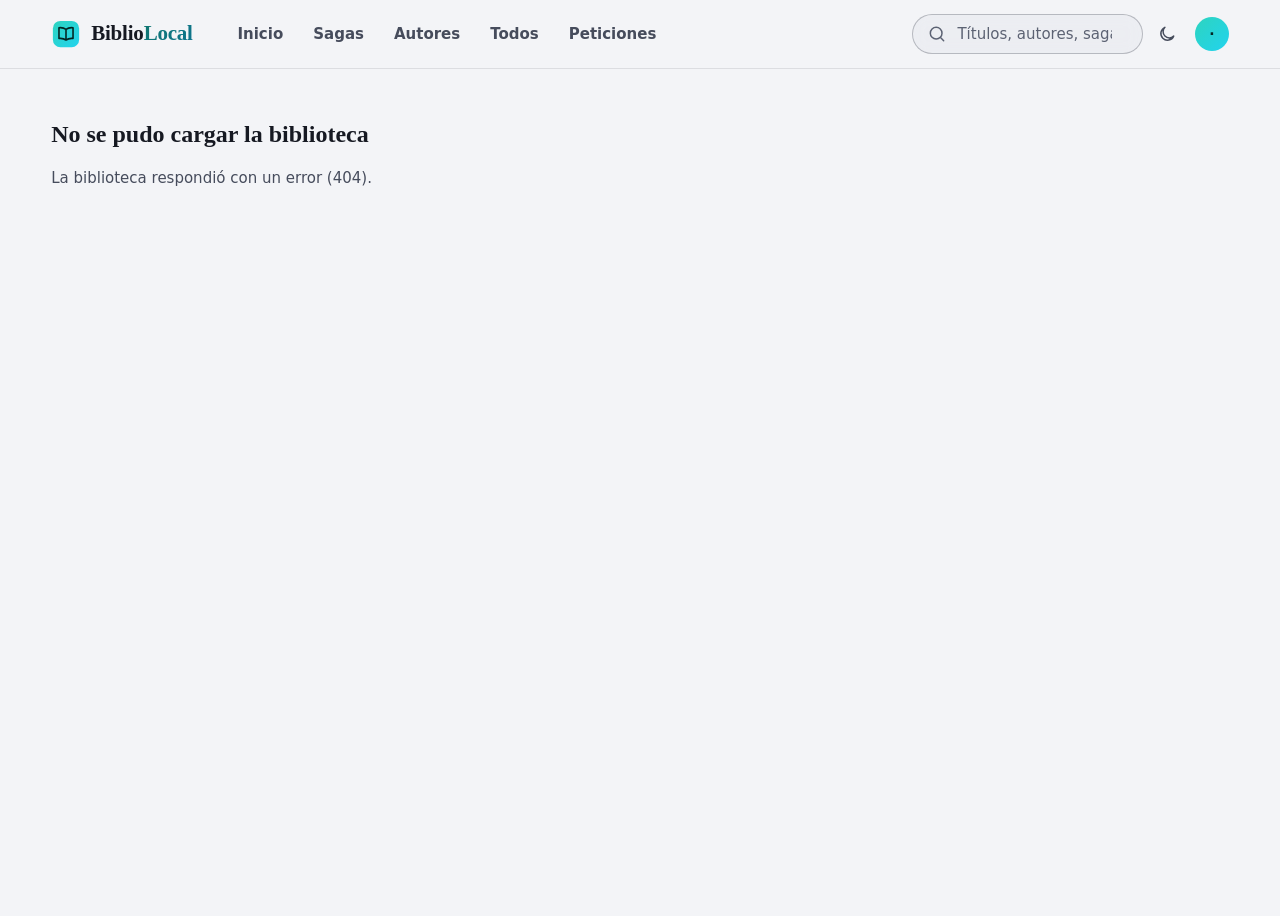
==== commit 1a6b0184: "feat: BiblioLocal with requests, admin panel, aMule and universes Rename the app to BiblioLocal and " ====
--- a/src/main/resources/static/index.html
+++ b/src/main/resources/static/index.html
@@ -3,13 +3,16 @@
 <head>
   <meta charset="UTF-8" />
   <meta name="viewport" content="width=device-width, initial-scale=1" />
-  <title>Biblioteca</title>
+  <title>BiblioLocal</title>
+  <link rel="icon" href="icon.svg" type="image/svg+xml" />
   <link rel="preload" href="fonts/literata-normal-latin.woff2" as="font" type="font/woff2" crossorigin />
   <link rel="stylesheet" href="styles.css" />
   <script src="theme.js"></script>
 </head>
 <body>
   <svg width="0" height="0" style="position:absolute" aria-hidden="true" focusable="false">
+    <defs><linearGradient id="g-brand" x1="0" y1="0" x2="1" y2="1"><stop offset="0" stop-color="#2dd4bf"/><stop offset="1" stop-color="#22d3ee"/></linearGradient></defs>
+    <symbol id="i-brand" viewBox="0 0 32 32"><rect x="2" y="2" width="28" height="28" rx="8" fill="url(#g-brand)"/><path d="M16 11c-2-1.5-4.5-2-7.5-1.7v11.4c3-.3 5.5.2 7.5 1.7 2-1.5 4.5-2 7.5-1.7V9.3c-3-.3-5.5.2-7.5 1.7Zm0 0v11.4" fill="none" stroke="#032623" stroke-width="1.7" stroke-linejoin="round"/></symbol>
     <symbol id="i-search" viewBox="0 0 24 24"><circle cx="11" cy="11" r="7"/><path d="m20 20-3.5-3.5"/></symbol>
     <symbol id="i-refresh" viewBox="0 0 24 24"><path d="M20 11a8 8 0 0 0-14.6-4.5L4 8"/><path d="M4 4v4h4"/><path d="M4 13a8 8 0 0 0 14.6 4.5L20 16"/><path d="M20 20v-4h-4"/></symbol>
     <symbol id="i-mail" viewBox="0 0 24 24"><rect x="3" y="5" width="18" height="14" rx="2"/><path d="m3 7 9 6 9-6"/></symbol>
@@ -22,122 +25,76 @@
     <symbol id="i-download" viewBox="0 0 24 24"><path d="M12 4v11"/><path d="m7 10 5 5 5-5"/><path d="M5 20h14"/></symbol>
     <symbol id="i-edit" viewBox="0 0 24 24"><path d="M4 20h4L19 9l-4-4L4 16v4Z"/><path d="m13.5 6.5 4 4"/></symbol>
     <symbol id="i-image" viewBox="0 0 24 24"><rect x="4" y="3" width="16" height="18" rx="2"/><path d="m4 16 4.5-4.5 4 4L15 13l5 5"/><circle cx="15" cy="8" r="1.5"/></symbol>
-    <symbol id="i-book" viewBox="0 0 32 32"><path d="M16 8.5C13 6.3 9 5.5 4 6v18c5-.5 9 .3 12 2.5 3-2.2 7-3 12-2.5V6c-5-.5-9 .3-12 2.5Z" fill="currentColor" fill-opacity=".14"/><path d="M16 8.5V26.5"/></symbol>
+    <symbol id="i-book" viewBox="0 0 24 24"><path d="M4 5.5C6.5 4.4 9.3 4.3 12 6c2.7-1.7 5.5-1.6 8-.5v13c-2.5-1.1-5.3-1-8 .5-2.7-1.5-5.5-1.6-8-.5Z"/><path d="M12 6v13.5"/></symbol>
+    <symbol id="i-plus" viewBox="0 0 24 24"><path d="M12 5v14M5 12h14"/></symbol>
+    <symbol id="i-check" viewBox="0 0 24 24"><path d="m5 12 5 5 9-10"/></symbol>
+    <symbol id="i-pause" viewBox="0 0 24 24"><path d="M9 6v12M15 6v12"/></symbol>
+    <symbol id="i-play" viewBox="0 0 24 24"><path d="M8 5v14l11-7Z"/></symbol>
+    <symbol id="i-globe" viewBox="0 0 24 24"><circle cx="12" cy="12" r="9"/><path d="M3 12h18"/><path d="M12 3a14 14 0 0 1 0 18M12 3a14 14 0 0 0 0 18"/></symbol>
+    <symbol id="i-info" viewBox="0 0 24 24"><circle cx="12" cy="12" r="9"/><path d="M12 11v6M12 7.5v.5"/></symbol>
+    <symbol id="i-grip" viewBox="0 0 24 24"><circle cx="9" cy="6" r="1.2"/><circle cx="15" cy="6" r="1.2"/><circle cx="9" cy="12" r="1.2"/><circle cx="15" cy="12" r="1.2"/><circle cx="9" cy="18" r="1.2"/><circle cx="15" cy="18" r="1.2"/></symbol>
+    <symbol id="i-up" viewBox="0 0 24 24"><path d="m6 15 6-6 6 6"/></symbol>
+    <symbol id="i-down" viewBox="0 0 24 24"><path d="m6 9 6 6 6-6"/></symbol>
+    <symbol id="i-trash" viewBox="0 0 24 24"><path d="M4 7h16"/><path d="M10 11v6M14 11v6"/><path d="M6 7l1 13h10l1-13"/><path d="M9 7V4h6v3"/></symbol>
   </svg>
 
   <a class="skip-link" href="#main">Saltar al contenido</a>
 
-  <header class="topbar">
-    <a class="brand" href="#/" aria-label="Biblioteca, inicio">
-      <svg class="brand-mark icon" style="color: var(--accent); stroke-width: 1.6"><use href="#i-book"/></svg>
-      <span>Biblioteca</span>
+  <header class="topbar" id="topbar">
+    <a class="brand" href="#/" aria-label="BiblioLocal, inicio">
+      <svg class="brand-mark" aria-hidden="true"><use href="#i-brand"/></svg>
+      <span>Biblio<b>Local</b></span>
     </a>
     <nav class="nav" aria-label="Secciones">
       <a href="#/" data-nav="home">Inicio</a>
+      <a href="#/universos" data-nav="universes" id="navUniverses" hidden>Universos</a>
       <a href="#/sagas" data-nav="sagas">Sagas</a>
       <a href="#/autores" data-nav="authors">Autores</a>
-      <a href="#/todos" data-nav="all">Todos los libros</a>
+      <a href="#/todos" data-nav="all">Todos</a>
+      <a href="#/peticiones" data-nav="requests">Peticiones <span class="badge" id="reqBadge" hidden></span></a>
+      <a href="#/admin/peticiones" data-nav="admin" id="navAdmin" hidden>Admin <span class="badge" id="adminBadge" hidden></span></a>
     </nav>
     <div class="top-actions">
       <form class="search" role="search" id="searchForm">
         <svg class="icon" aria-hidden="true"><use href="#i-search"/></svg>
         <label for="search" class="visually-hidden">Buscar por título, autor o saga</label>
-        <input id="search" type="search" placeholder="Buscar libros" autocomplete="off" />
+        <input id="search" type="search" placeholder="Títulos, autores, sagas…" autocomplete="off" />
       </form>
-      <button id="refreshBtn" class="tool-btn" type="button" title="Volver a leer la carpeta de libros">
-        <svg class="icon" aria-hidden="true"><use href="#i-refresh"/></svg><span class="label">Actualizar</span>
-      </button>
-      <button id="kindleBtn" class="tool-btn" type="button" title="Tu dirección de Kindle">
-        <svg class="icon" aria-hidden="true"><use href="#i-mail"/></svg><span class="label">Kindle</span>
+      <button id="refreshBtn" class="tool-btn" type="button" title="Volver a leer la carpeta de libros" hidden>
+        <svg class="icon" aria-hidden="true"><use href="#i-refresh"/></svg><span class="visually-hidden">Actualizar la biblioteca</span>
       </button>
       <button id="themeToggle" class="tool-btn" type="button"></button>
-      <form action="/logout" method="post">
-        <button class="tool-btn" type="submit" title="Cerrar sesión">
-          <svg class="icon" aria-hidden="true"><use href="#i-logout"/></svg><span class="visually-hidden">Cerrar sesión</span>
-        </button>
-      </form>
+      <button id="meBtn" class="me-btn" type="button" aria-haspopup="true" aria-expanded="false" aria-controls="meMenu">·</button>
     </div>
   </header>
+  <div class="menu" id="meMenu" hidden>
+    <p><b id="meName"></b><span id="meRole"></span></p>
+    <button type="button" id="kindleBtn"><svg class="icon" aria-hidden="true"><use href="#i-mail"/></svg>Tu Kindle</button>
+    <form action="/logout" method="post"><button type="submit"><svg class="icon" aria-hidden="true"><use href="#i-logout"/></svg>Cerrar sesión</button></form>
+  </div>
 
   <main id="main" tabindex="-1">
-    <p class="status-line" id="loading">Cargando la biblioteca...</p>
+    <!-- Esqueleto mientras carga la biblioteca -->
+    <section class="hero" aria-hidden="true"><div class="hero-content" style="width: min(560px, 80vw)">
+      <div class="skeleton" style="height: 14px; width: 160px; border-radius: 6px; margin-bottom: 18px"></div>
+      <div class="skeleton" style="height: 58px; width: 90%; border-radius: 10px; margin-bottom: 14px"></div>
+      <div class="skeleton" style="height: 20px; width: 40%; border-radius: 6px; margin-bottom: 30px"></div>
+      <div class="skeleton" style="height: 50px; width: 260px; border-radius: 10px"></div>
+    </div></section>
+    <div class="rows" aria-hidden="true"><div class="track">
+      <div class="cover skeleton" style="width: var(--cover-w)"></div><div class="cover skeleton" style="width: var(--cover-w)"></div>
+      <div class="cover skeleton" style="width: var(--cover-w)"></div><div class="cover skeleton" style="width: var(--cover-w)"></div>
+      <div class="cover skeleton" style="width: var(--cover-w)"></div><div class="cover skeleton" style="width: var(--cover-w)"></div>
+    </div></div>
+    <p class="visually-hidden" role="status">Cargando la biblioteca…</p>
   </main>
 
   <p id="announcer" class="visually-hidden" aria-live="polite"></p>
-
-  <!-- Ficha del libro -->
-  <dialog id="bookDialog" class="book-dialog" aria-labelledby="bdTitle">
-    <button class="dialog-close" type="button" data-close aria-label="Cerrar">
-      <svg class="icon" aria-hidden="true"><use href="#i-close"/></svg>
-    </button>
-    <div class="bd-top">
-      <div class="bd-backdrop" id="bdBackdrop"></div>
-      <div class="cover-col" id="bdCover"></div>
-      <div>
-        <h2 class="bd-title" id="bdTitle"></h2>
-        <p class="bd-author" id="bdAuthor"></p>
-        <p class="bd-saga" id="bdSaga"></p>
-        <p class="bd-file" id="bdFile"></p>
-        <div class="actions bd-actions">
-          <a id="bdDownload" class="btn btn-primary" href="#">
-            <svg class="icon" aria-hidden="true"><use href="#i-download"/></svg>Descargar
-          </a>
-          <button id="bdKindle" class="btn btn-secondary" type="button">
-            <svg class="icon" aria-hidden="true"><use href="#i-mail"/></svg>Enviar a Kindle
-          </button>
-        </div>
-        <div class="actions bd-edit-actions" id="bdEditActions">
-          <button id="bdEdit" class="btn btn-quiet btn-sm" type="button" aria-expanded="false" aria-controls="editPanel">
-            <svg class="icon" aria-hidden="true"><use href="#i-edit"/></svg>Editar datos
-          </button>
-          <button id="bdCoverBtn" class="btn btn-quiet btn-sm" type="button">
-            <svg class="icon" aria-hidden="true"><use href="#i-image"/></svg>Cambiar portada
-          </button>
-        </div>
-        <p id="bdStatus" class="status" role="status"></p>
-      </div>
-    </div>
-
-    <form id="editPanel" class="edit-panel" hidden>
-      <h3>Editar datos</h3>
-      <div class="form-grid">
-        <div class="field">
-          <label for="editTitle">Título</label>
-          <input id="editTitle" class="input" type="text" required />
-        </div>
-        <div class="field">
-          <label for="editAuthor">Autor <span class="hint">(elige uno de la lista para que coincida)</span></label>
-          <input id="editAuthor" class="input" type="text" list="authorOptions" required />
-        </div>
-        <div class="field-row">
-          <div class="field">
-            <label for="editSeries">Saga <span class="hint">(vacío si no tiene)</span></label>
-            <input id="editSeries" class="input" type="text" list="seriesOptions" />
-          </div>
-          <div class="field">
-            <label for="editSeriesIndex">Número</label>
-            <input id="editSeriesIndex" class="input" type="text" inputmode="decimal" />
-          </div>
-        </div>
-      </div>
-      <div class="form-actions">
-        <button id="editSave" class="btn btn-primary" type="submit">Guardar cambios</button>
-        <button id="editCancel" class="btn btn-quiet" type="button">Cancelar</button>
-      </div>
-      <p id="editStatus" class="status" role="status"></p>
-    </form>
-
-    <section class="bd-section" id="bdSiblingsSection" hidden>
-      <h3 id="bdSiblingsTitle"></h3>
-      <div class="bd-siblings" id="bdSiblings"></div>
-    </section>
-  </dialog>
+  <div class="toasts" id="toasts" aria-live="polite"></div>
 
   <!-- Cambiar portada -->
   <dialog id="coverDialog" class="cover-dialog" aria-labelledby="coverTitle">
-    <button class="dialog-close" type="button" data-close aria-label="Cerrar">
-      <svg class="icon" aria-hidden="true"><use href="#i-close"/></svg>
-    </button>
+    <button class="dialog-close" type="button" data-close aria-label="Cerrar"><svg class="icon" aria-hidden="true"><use href="#i-close"/></svg></button>
     <div class="dialog-body">
       <h2 id="coverTitle">Cambiar portada</h2>
       <p class="dialog-lead" id="coverLead"></p>
@@ -158,9 +115,7 @@
 
   <!-- Renombrar autor / saga -->
   <dialog id="renameDialog" aria-labelledby="renameTitle">
-    <button class="dialog-close" type="button" data-close aria-label="Cerrar">
-      <svg class="icon" aria-hidden="true"><use href="#i-close"/></svg>
-    </button>
+    <button class="dialog-close" type="button" data-close aria-label="Cerrar"><svg class="icon" aria-hidden="true"><use href="#i-close"/></svg></button>
     <form id="renameForm" class="dialog-body">
       <h2 id="renameTitle"></h2>
       <p class="dialog-lead" id="renameInfo"></p>
@@ -169,18 +124,38 @@
         <input id="renameInput" class="input" type="text" />
       </div>
       <div class="form-actions">
-        <button id="renameSave" class="btn btn-primary" type="submit">Cambiar en todos sus libros</button>
+        <button id="renameSave" class="btn btn-grad" type="submit">Cambiar en todos sus libros</button>
         <button class="btn btn-quiet" type="button" data-close>Cancelar</button>
       </div>
       <p id="renameStatus" class="status" role="status"></p>
     </form>
   </dialog>
 
+  <!-- Universo de una saga o de un libro suelto -->
+  <dialog id="universeDialog" aria-labelledby="universeTitle">
+    <button class="dialog-close" type="button" data-close aria-label="Cerrar"><svg class="icon" aria-hidden="true"><use href="#i-close"/></svg></button>
+    <form id="universeForm" class="dialog-body">
+      <h2 id="universeTitle">Universo</h2>
+      <p class="dialog-lead" id="universeLead"></p>
+      <fieldset style="border: 0; padding: 0; margin: 0">
+        <legend class="visually-hidden">Elige el universo</legend>
+        <div class="option-list" id="universeOptions"></div>
+      </fieldset>
+      <div class="field" id="universeNewField" hidden>
+        <label for="universeNewName">Nombre del universo nuevo</label>
+        <input id="universeNewName" class="input" type="text" placeholder="Por ejemplo: Tierra Media" />
+      </div>
+      <div class="form-actions">
+        <button id="universeSave" class="btn btn-grad" type="submit">Guardar</button>
+        <button class="btn btn-quiet" type="button" data-close>Cancelar</button>
+      </div>
+      <p id="universeStatus" class="status" role="status"></p>
+    </form>
+  </dialog>
+
   <!-- Dirección de Kindle -->
   <dialog id="kindleDialog" aria-labelledby="kindleTitle">
-    <button class="dialog-close" type="button" data-close aria-label="Cerrar">
-      <svg class="icon" aria-hidden="true"><use href="#i-close"/></svg>
-    </button>
+    <button class="dialog-close" type="button" data-close aria-label="Cerrar"><svg class="icon" aria-hidden="true"><use href="#i-close"/></svg></button>
     <form id="kindleForm" class="dialog-body">
       <h2 id="kindleTitle">Tu Kindle</h2>
       <p class="dialog-lead">
@@ -192,7 +167,7 @@
         <input id="kindleEmail" class="input" type="email" autocomplete="email" placeholder="tunombre@kindle.com" />
       </div>
       <div class="form-actions">
-        <button id="kindleSave" class="btn btn-primary" type="submit">Guardar dirección</button>
+        <button id="kindleSave" class="btn btn-grad" type="submit">Guardar dirección</button>
       </div>
       <p id="kindleStatus" class="status" role="status"></p>
     </form>
--- a/src/main/resources/static/styles.css
+++ b/src/main/resources/static/styles.css
@@ -1,9 +1,10 @@
 @import url("fonts/fonts.css");
 
 /* =====================================================================
-   Biblioteca: una estanteria de noche. Pariente de CineLocal (fondo
-   oscuro, filas, violeta), pero ordenada como libros: sagas con su
-   propio color y volumenes numerados en orden.
+   BiblioLocal: la biblioteca del NAS, pariente de CineLocal. Fondo de
+   noche, hero rotativo con la portada difuminada, filas que se mueven
+   y libros que se inclinan al pasar por encima. Serif para los libros,
+   sans para la interfaz; degradado violeta-rosa como acento.
    ===================================================================== */
 
 :root {
@@ -12,28 +13,35 @@
   --bg-deep: #0c0e15;
   --surface: #191d29;
   --raised: #232838;
-  --line: rgba(255, 255, 255, 0.09);
+  --line: rgba(255, 255, 255, 0.08);
   --line-strong: rgba(255, 255, 255, 0.2);
   --text: #eceef4;
-  --text-2: #aab0c0;
+  --text-2: #b4b9c6;
   --text-3: #8d94a6;
-  --accent: #b9a3ff;
-  --accent-ink: #160f33;
+  --accent: #5eead4;
+  --accent-ink: #032623;
+  --grad: linear-gradient(135deg, #2dd4bf, #22d3ee);
+  --grad-ink: #032623;
   --danger: #ff9b9b;
+  --warn: #f5c76b;
   --ok: #8ee3b0;
-  --focus: #d6c9ff;
+  --focus: #99f6e4;
+  --pages: #ebe5d6;
   --shadow: 0 18px 40px rgba(0, 0, 0, 0.45);
-  --cover-shadow: 0 1px 2px rgba(0, 0, 0, 0.5), 0 10px 24px rgba(0, 0, 0, 0.35);
-  /* Color de una saga/autor a partir de su tono (--h): misma luminosidad para todos */
-  --hue-l: 74%;
-  --hue-c: 0.13;
-  --hue-bg-l: 30%;
+  --cover-shadow: 0 1px 2px rgba(0, 0, 0, 0.5), 0 12px 26px rgba(0, 0, 0, 0.38);
+  --hero-text: #ffffff;
+  --scrim: 17, 20, 29;
+  /* Color de una saga/autor/universo a partir de su tono (--h) */
+  --hue-l: 78%;
+  --hue-c: 0.12;
 
   --serif: "Literata", "Iowan Old Style", Georgia, serif;
   --sans: "Segoe UI Variable Text", "Segoe UI", system-ui, -apple-system, Roboto, sans-serif;
+  --mono: ui-monospace, "Cascadia Mono", Consolas, monospace;
   --gutter: clamp(16px, 4vw, 56px);
-  --cover-w: clamp(118px, 11vw, 168px);
-  --topbar-h: 64px;
+  --cover-w: clamp(124px, 11vw, 168px);
+  --topbar-h: 68px;
+  --ease: cubic-bezier(0.2, 0.8, 0.2, 1);
 }
 
 :root[data-theme="light"] {
@@ -47,16 +55,19 @@
   --text: #161922;
   --text-2: #464c5c;
   --text-3: #5c6273;
-  --accent: #5b3fd9;
+  --accent: #0f766e;
   --accent-ink: #ffffff;
   --danger: #b42318;
+  --warn: #8a5a00;
   --ok: #17734a;
-  --focus: #5b3fd9;
+  --focus: #0f766e;
+  --pages: #f6f1e4;
   --shadow: 0 18px 40px rgba(20, 24, 40, 0.16);
-  --cover-shadow: 0 1px 2px rgba(20, 24, 40, 0.2), 0 8px 20px rgba(20, 24, 40, 0.14);
-  --hue-l: 44%;
+  --cover-shadow: 0 1px 2px rgba(20, 24, 40, 0.2), 0 10px 22px rgba(20, 24, 40, 0.16);
+  --hero-text: #161922;
+  --scrim: 243, 244, 247;
+  --hue-l: 46%;
   --hue-c: 0.14;
-  --hue-bg-l: 90%;
 }
 
 * { box-sizing: border-box; }
@@ -71,112 +82,123 @@
   line-height: 1.5;
   -webkit-font-smoothing: antialiased;
 }
-button, input { font: inherit; color: inherit; }
+button, input, select, textarea { font: inherit; color: inherit; }
 img { display: block; max-width: 100%; }
 a { color: inherit; }
 h1, h2, h3 { margin: 0; font-weight: 600; }
 [hidden] { display: none !important; }
-
-:focus-visible {
-  outline: 3px solid var(--focus);
-  outline-offset: 3px;
-  border-radius: 6px;
-}
+:focus-visible { outline: 3px solid var(--focus); outline-offset: 3px; border-radius: 6px; }
+::selection { background: color-mix(in srgb, var(--accent) 40%, transparent); }
 
 .visually-hidden {
-  position: absolute !important;
-  width: 1px; height: 1px;
-  overflow: hidden;
-  clip: rect(0 0 0 0);
-  white-space: nowrap;
-}
-
+  position: absolute !important; width: 1px; height: 1px;
+  overflow: hidden; clip: rect(0 0 0 0); white-space: nowrap;
+}
 .skip-link {
-  position: absolute;
-  left: 12px; top: -60px;
-  z-index: 200;
-  padding: 10px 16px;
-  border-radius: 8px;
-  background: var(--accent);
-  color: var(--accent-ink);
-  font-weight: 600;
-  text-decoration: none;
+  position: absolute; left: 12px; top: -60px; z-index: 200;
+  padding: 10px 16px; border-radius: 8px;
+  background: var(--accent); color: var(--accent-ink); font-weight: 600; text-decoration: none;
 }
 .skip-link:focus { top: 12px; }
-
 .icon { width: 20px; height: 20px; fill: none; stroke: currentColor; stroke-width: 1.8; stroke-linecap: round; stroke-linejoin: round; flex: none; }
-
-/* ---------- Barra superior ---------- */
+.serif { font-family: var(--serif); }
+.mono { font-family: var(--mono); }
+
+/* ---------- Barra superior: transparente sobre el hero, solida al bajar ---------- */
 
 .topbar {
-  position: sticky; top: 0; z-index: 50;
+  position: fixed; top: 0; left: 0; right: 0; z-index: 50;
   height: var(--topbar-h);
-  display: flex; align-items: center; gap: clamp(12px, 2.5vw, 32px);
+  display: flex; align-items: center; gap: clamp(12px, 2.4vw, 32px);
   padding: 0 var(--gutter);
-  background: color-mix(in srgb, var(--bg) 88%, transparent);
+  background: linear-gradient(to bottom, rgba(var(--scrim), 0.85), rgba(var(--scrim), 0));
+  transition: background 0.25s, box-shadow 0.25s;
+}
+.topbar.solid {
+  background: rgba(var(--scrim), 0.94);
+  box-shadow: 0 1px 0 var(--line);
   backdrop-filter: blur(14px);
-  border-bottom: 1px solid var(--line);
-}
-
+}
 .brand {
   display: flex; align-items: center; gap: 10px;
-  font-family: var(--serif);
-  font-size: 21px; font-weight: 600; letter-spacing: -0.01em;
+  font-family: var(--serif); font-size: 21px; font-weight: 600; letter-spacing: -0.01em;
   text-decoration: none; white-space: nowrap; flex: none;
 }
-.brand-mark { width: 28px; height: 28px; flex: none; }
+.brand b { font-weight: 700; background: var(--grad); -webkit-background-clip: text; background-clip: text; color: transparent; }
+:root[data-theme="light"] .brand b { background-image: linear-gradient(135deg, #0f766e, #0e7490); }
+.brand-mark { width: 30px; height: 30px; flex: none; }
 
 .nav { display: flex; gap: 2px; min-width: 0; overflow-x: auto; scrollbar-width: none; }
 .nav::-webkit-scrollbar { display: none; }
 .nav a {
-  flex: none;
-  padding: 7px 14px;
-  border-radius: 999px;
-  color: var(--text-2);
-  font-weight: 550;
-  text-decoration: none;
+  flex: none; display: inline-flex; align-items: center; gap: 7px;
+  padding: 8px 14px; border-radius: 999px;
+  color: var(--text-2); font-weight: 550; text-decoration: none;
   transition: color 0.15s, background 0.15s;
 }
-.nav a:hover { color: var(--text); background: var(--raised); }
-.nav a[aria-current="page"] { color: var(--accent-ink); background: var(--accent); }
+.nav a:hover { color: var(--text); background: color-mix(in srgb, var(--text) 8%, transparent); }
+.nav a[aria-current="page"] { color: var(--text); background: color-mix(in srgb, var(--text) 13%, transparent); }
+.badge {
+  min-width: 18px; height: 18px; padding: 0 5px; border-radius: 9px;
+  display: inline-grid; place-items: center;
+  background: var(--grad); color: var(--grad-ink); font-size: 11px; font-weight: 700; line-height: 1;
+}
 
 .top-actions { margin-left: auto; display: flex; align-items: center; gap: 4px; flex: none; }
-
 .search {
   display: flex; align-items: center; gap: 8px;
-  height: 40px; width: clamp(180px, 22vw, 300px);
-  padding: 0 14px;
-  border-radius: 999px;
-  background: var(--surface);
-  border: 1px solid var(--line);
+  height: 40px; width: clamp(180px, 18vw, 240px);
+  padding: 0 14px; border-radius: 999px;
+  background: color-mix(in srgb, var(--bg-deep) 55%, transparent);
+  border: 1px solid var(--line-strong);
   color: var(--text-3);
-  transition: border-color 0.15s;
-}
-.search:focus-within { border-color: var(--accent); color: var(--text-2); }
+  backdrop-filter: blur(8px);
+  transition: border-color 0.2s, width 0.25s var(--ease), background 0.2s;
+}
+.search:focus-within { border-color: var(--accent); width: clamp(220px, 24vw, 320px); background: var(--surface); color: var(--text-2); }
 .search input { flex: 1; min-width: 0; border: 0; background: none; outline: none; color: var(--text); }
 .search input::placeholder { color: var(--text-3); }
-.search input::-webkit-search-cancel-button { filter: grayscale(1); }
-
 .tool-btn {
   height: 40px; min-width: 40px;
   display: inline-flex; align-items: center; justify-content: center; gap: 8px;
-  padding: 0 12px;
-  border: 0; border-radius: 999px;
-  background: transparent;
-  color: var(--text-2);
-  cursor: pointer;
-  white-space: nowrap;
-}
-.tool-btn:hover { background: var(--raised); color: var(--text); }
+  padding: 0 10px; border: 0; border-radius: 999px;
+  background: transparent; color: var(--text-2); cursor: pointer; white-space: nowrap;
+  transition: background 0.15s, color 0.15s;
+}
+.tool-btn:hover { background: color-mix(in srgb, var(--text) 9%, transparent); color: var(--text); }
 .tool-btn:disabled { opacity: 0.5; cursor: default; }
-.tool-btn .label { font-size: 14px; font-weight: 550; }
 .tool-btn.busy .icon { animation: spin 1s linear infinite; }
 @keyframes spin { to { transform: rotate(360deg); } }
-
-/* ---------- Estructura de las vistas ---------- */
-
-main { padding-bottom: 72px; }
+.me-btn {
+  width: 34px; height: 34px; border-radius: 50%; border: 0; margin-left: 4px;
+  display: grid; place-items: center; cursor: pointer;
+  background: var(--grad); color: var(--grad-ink); font-weight: 700; font-size: 14px;
+}
+.menu {
+  position: absolute; right: var(--gutter); top: calc(var(--topbar-h) - 6px); z-index: 60;
+  min-width: 230px; padding: 8px;
+  background: var(--raised); border: 1px solid var(--line); border-radius: 14px; box-shadow: var(--shadow);
+  animation: pop 0.16s var(--ease);
+}
+.menu p { margin: 6px 10px 10px; color: var(--text-3); font-size: 13px; }
+.menu p b { color: var(--text); font-size: 15px; display: block; }
+.menu button, .menu a {
+  width: 100%; display: flex; align-items: center; gap: 10px;
+  padding: 10px; border: 0; border-radius: 9px; background: none; text-align: left; text-decoration: none; cursor: pointer;
+}
+.menu button:hover, .menu a:hover { background: color-mix(in srgb, var(--text) 8%, transparent); }
+@keyframes pop { from { opacity: 0; transform: translateY(-6px) scale(0.98); } }
+
+/* ---------- Vistas ---------- */
+
+main { min-height: 100vh; padding-bottom: 80px; }
 main:focus { outline: none; }
+main.no-hero { padding-top: var(--topbar-h); }
+.view-enter > * { animation: rise 0.45s var(--ease) both; }
+.view-enter > *:nth-child(2) { animation-delay: 0.04s; }
+.view-enter > *:nth-child(3) { animation-delay: 0.08s; }
+.view-enter > *:nth-child(n+4) { animation-delay: 0.12s; }
+@keyframes rise { from { opacity: 0; transform: translateY(12px); } }
 
 .view-head {
   display: flex; flex-wrap: wrap; align-items: flex-end; gap: 12px 24px;
@@ -185,505 +207,611 @@
 .view-title { font-family: var(--serif); font-size: clamp(30px, 4vw, 44px); line-height: 1.1; letter-spacing: -0.015em; }
 .view-sub { color: var(--text-2); margin: 6px 0 0; }
 .view-head .actions { margin-left: auto; }
-
-.empty-state {
-  margin: 48px var(--gutter);
-  max-width: 52ch;
-  color: var(--text-2);
-}
+.kicker {
+  display: inline-flex; align-items: center; gap: 10px; margin-bottom: 14px;
+  font-size: 12px; font-weight: 700; letter-spacing: 0.18em; text-transform: uppercase; color: var(--text-2);
+}
+.kicker::before { content: ""; width: 18px; height: 3px; border-radius: 3px; background: var(--grad); }
+
+.empty-state { margin: 48px var(--gutter); max-width: 56ch; color: var(--text-2); }
 .empty-state h2 { font-family: var(--serif); font-size: 24px; color: var(--text); margin-bottom: 8px; }
 
-.status-line { padding: 0 var(--gutter); color: var(--text-2); font-size: 14px; }
+/* Revelado al hacer scroll */
+.reveal { opacity: 0; transform: translateY(18px); transition: opacity 0.6s var(--ease), transform 0.6s var(--ease); }
+.reveal.in { opacity: 1; transform: none; }
 
 /* ---------- Botones ---------- */
 
 .btn {
-  display: inline-flex; align-items: center; justify-content: center; gap: 8px;
-  min-height: 44px; padding: 0 20px;
-  border-radius: 10px;
+  display: inline-flex; align-items: center; justify-content: center; gap: 9px;
+  min-height: 44px; padding: 0 20px; border-radius: 10px;
   border: 1px solid transparent;
-  font-weight: 600; font-size: 15px;
-  text-decoration: none; white-space: nowrap;
-  cursor: pointer;
-  transition: background 0.15s, border-color 0.15s, transform 0.1s;
-}
-.btn:active { transform: scale(0.98); }
+  font-weight: 650; font-size: 15px; text-decoration: none; white-space: nowrap; cursor: pointer;
+  transition: background 0.15s, border-color 0.15s, transform 0.12s, opacity 0.15s;
+}
+.btn:active { transform: scale(0.97); }
 .btn:disabled { opacity: 0.55; cursor: default; transform: none; }
+.btn-lg { min-height: 50px; padding: 0 26px; font-size: 16px; }
+.btn-white { background: #fff; color: #11141d; }
+.btn-white:hover { background: #e4e4ea; }
+:root[data-theme="light"] .btn-white { background: #161922; color: #fff; }
+:root[data-theme="light"] .btn-white:hover { background: #2a2f3d; }
+.btn-ghost { background: rgba(120, 124, 145, 0.38); color: #fff; backdrop-filter: blur(6px); }
+.btn-ghost:hover { background: rgba(140, 144, 165, 0.55); }
+:root[data-theme="light"] .btn-ghost { background: rgba(20, 24, 40, 0.1); color: var(--text); }
+.btn-grad { background: var(--grad) border-box; color: var(--grad-ink); }
+.btn-grad:hover { filter: brightness(1.08); }
 .btn-primary { background: var(--accent); color: var(--accent-ink); }
-.btn-primary:hover { background: color-mix(in srgb, var(--accent) 85%, var(--text)); }
 .btn-secondary { background: var(--raised); color: var(--text); border-color: var(--line); }
 .btn-secondary:hover { border-color: var(--line-strong); }
-.btn-quiet { background: transparent; color: var(--text-2); border-color: var(--line); }
-.btn-quiet:hover { color: var(--text); border-color: var(--line-strong); }
-.btn-sm { min-height: 36px; padding: 0 14px; font-size: 14px; border-radius: 8px; }
+.btn-quiet { background: transparent; color: var(--text-2); border-color: var(--line-strong); }
+.btn-quiet:hover { color: var(--text); border-color: var(--text-3); }
+.btn-danger { background: var(--danger); color: #2a0b0b; }
+.btn-sm { min-height: 36px; padding: 0 14px; font-size: 14px; border-radius: 9px; }
+.round {
+  width: 50px; height: 50px; border-radius: 50%; flex: none;
+  display: grid; place-items: center; cursor: pointer;
+  border: 2px solid rgba(255, 255, 255, 0.45); background: rgba(20, 22, 32, 0.5); color: #fff;
+  transition: border-color 0.15s, background 0.15s, transform 0.12s;
+}
+.round:hover { border-color: #fff; background: rgba(255, 255, 255, 0.12); }
+.round:active { transform: scale(0.95); }
+:root[data-theme="light"] .round { border-color: var(--line-strong); background: var(--surface); color: var(--text); }
+.icon-btn {
+  width: 36px; height: 36px; border-radius: 9px; flex: none;
+  display: grid; place-items: center; cursor: pointer;
+  border: 1px solid var(--line-strong); background: transparent; color: var(--text-2);
+}
+.icon-btn:hover { color: var(--text); border-color: var(--text-3); }
 .actions { display: flex; flex-wrap: wrap; gap: 10px; align-items: center; }
+.link-btn { padding: 0; border: 0; background: none; color: var(--text-3); font-weight: 600; font-size: 14px; cursor: pointer; text-decoration: none; }
+.link-btn:hover { color: var(--text); }
 
 /* ---------- Portadas ---------- */
 
 .cover {
-  position: relative;
-  width: 100%;
-  aspect-ratio: 2 / 3;
-  border-radius: 4px 7px 7px 4px;
-  overflow: hidden;
-  background: var(--raised);
-  box-shadow: var(--cover-shadow);
-}
-.cover img { width: 100%; height: 100%; object-fit: cover; }
-/* lomo: una sombra fina a la izquierda, como la tapa de un libro */
+  position: relative; width: 100%; aspect-ratio: 2 / 3;
+  border-radius: 4px 8px 8px 4px; overflow: hidden;
+  background: var(--raised); box-shadow: var(--cover-shadow);
+}
+.cover img { width: 100%; height: 100%; object-fit: cover; transition: transform 0.45s var(--ease); }
 .cover::after {
-  content: "";
-  position: absolute; inset: 0;
-  background: linear-gradient(to right, rgba(0, 0, 0, 0.28), rgba(255, 255, 255, 0.08) 3%, transparent 7%);
-  pointer-events: none;
-}
-
-/* Cubierta generada cuando el libro no trae portada */
+  content: ""; position: absolute; inset: 0; pointer-events: none;
+  background: linear-gradient(to right, rgba(0, 0, 0, 0.3), rgba(255, 255, 255, 0.1) 3%, transparent 8%);
+}
 .cover-made {
   display: flex; flex-direction: column; justify-content: space-between;
-  padding: 14% 12% 12%;
-  background:
-    linear-gradient(160deg, oklch(42% 0.09 var(--h)), oklch(24% 0.06 var(--h)));
-  color: oklch(95% 0.03 var(--h));
-}
-.cover-made .cm-title { font-family: var(--serif); font-weight: 600; font-size: clamp(13px, 1.1vw, 17px); line-height: 1.2; overflow-wrap: anywhere; }
-.cover-made .cm-author { font-size: 11px; opacity: 0.85; }
-.cover-made::before { content: ""; position: absolute; left: 12%; right: 12%; top: 9%; height: 1px; background: currentColor; opacity: 0.4; }
-
-/* ---------- Tarjeta de libro ---------- */
+  padding: 16% 12% 12%;
+  background: linear-gradient(160deg, oklch(48% 0.12 var(--h)), oklch(22% 0.07 var(--h)));
+  color: oklch(96% 0.03 var(--h));
+}
+.cover-made::before { content: ""; position: absolute; left: 12%; right: 12%; top: 9%; height: 1px; background: currentColor; opacity: 0.45; }
+.cm-title { font-family: var(--serif); font-weight: 600; font-size: clamp(13px, 1.05vw, 16px); line-height: 1.2; overflow-wrap: anywhere; }
+.cm-author { font-size: 11px; opacity: 0.85; }
+.skeleton {
+  background: linear-gradient(90deg, var(--surface), var(--raised), var(--surface));
+  background-size: 200% 100%; animation: shimmer 1.3s linear infinite;
+}
+@keyframes shimmer { to { background-position: -200% 0; } }
+
+/* ---------- Tarjeta de libro: se inclina como al sacarlo de la estanteria ---------- */
 
 .book {
   display: flex; flex-direction: column; gap: 10px;
-  width: var(--cover-w);
-  padding: 0;
-  border: 0; background: none;
-  text-align: left;
-  cursor: pointer;
-  color: var(--text);
-}
-.book .cover { transition: transform 0.18s ease, box-shadow 0.18s ease; }
-.book:hover .cover { transform: translateY(-4px); box-shadow: 0 0 0 2px var(--line-strong), var(--shadow); }
+  width: var(--cover-w); padding: 0; border: 0; background: none;
+  text-align: left; cursor: pointer; color: var(--text); text-decoration: none;
+  animation: rise 0.5s var(--ease) both;
+  animation-delay: calc(min(var(--i, 0), 12) * 35ms);
+}
+.book .cover {
+  transform-origin: left center;
+  transition: transform 0.35s var(--ease), box-shadow 0.35s var(--ease);
+}
+.book:hover .cover, .book:focus-visible .cover {
+  transform: perspective(900px) rotateY(-16deg) translateY(-8px);
+  box-shadow: 5px 0 0 -1px var(--pages), 9px 2px 0 -2px color-mix(in srgb, var(--pages) 88%, #000),
+    13px 4px 0 -3px color-mix(in srgb, var(--pages) 76%, #000), 0 24px 40px rgba(0, 0, 0, 0.5);
+}
+.book:hover .cover img { transform: scale(1.04); }
 .book:focus-visible { outline: none; }
 .book:focus-visible .cover { outline: 3px solid var(--focus); outline-offset: 3px; }
 .book-title {
-  font-family: var(--serif); font-size: 15px; font-weight: 550; line-height: 1.3;
+  font-family: var(--serif); font-size: 15px; font-weight: 600; line-height: 1.3;
   display: -webkit-box; -webkit-line-clamp: 2; -webkit-box-orient: vertical; overflow: hidden;
 }
 .book-author { color: var(--text-2); font-size: 13px; margin-top: -6px; white-space: nowrap; overflow: hidden; text-overflow: ellipsis; }
 
+/* ---------- Hero rotativo (Inicio) ---------- */
+
+.hero {
+  position: relative; min-height: min(86vh, 760px);
+  display: flex; align-items: flex-end;
+  padding: calc(var(--topbar-h) + 40px) var(--gutter) clamp(130px, 18vh, 170px);
+  overflow: hidden; isolation: isolate;
+}
+.hero-bg { position: absolute; inset: 0; z-index: -2; overflow: hidden; }
+.hero-slide {
+  position: absolute; inset: -60px;
+  background-size: cover; background-position: center 30%;
+  filter: blur(40px) saturate(1.25);
+  opacity: 0; transition: opacity 1.2s ease;
+}
+.hero-slide.on { opacity: 0.75; animation: kenburns 14s ease-out forwards; }
+:root[data-theme="light"] .hero-slide.on { opacity: 0.45; }
+@keyframes kenburns { from { transform: scale(1.14); } to { transform: scale(1.02); } }
+.hero::before {
+  content: ""; position: absolute; inset: 0; z-index: -1;
+  background:
+    linear-gradient(to top, var(--bg) 3%, rgba(var(--scrim), 0.55) 32%, rgba(var(--scrim), 0) 62%),
+    linear-gradient(to right, rgba(var(--scrim), 0.94) 0%, rgba(var(--scrim), 0.55) 40%, rgba(var(--scrim), 0) 68%);
+}
+.hero-content { position: relative; max-width: 640px; color: var(--hero-text); }
+.hero-content.swap { animation: heroIn 0.7s var(--ease) both; }
+@keyframes heroIn { from { opacity: 0; transform: translateY(16px); } }
+.hero-title {
+  font-family: var(--serif); font-size: clamp(38px, 5vw, 68px); line-height: 1.02; font-weight: 700;
+  letter-spacing: -0.025em; margin: 0 0 14px; text-wrap: balance;
+  text-shadow: 0 4px 30px rgba(0, 0, 0, 0.35);
+}
+:root[data-theme="light"] .hero-title { text-shadow: none; }
+.hero-author { font-size: 19px; margin: 0 0 12px; }
+.hero-author a { text-decoration: none; }
+.hero-author a:hover { text-decoration: underline; text-underline-offset: 3px; }
+.meta-line { display: flex; flex-wrap: wrap; align-items: center; gap: 10px; color: var(--text-2); font-size: 14px; margin-bottom: 26px; }
+.meta-line .dot { width: 3px; height: 3px; border-radius: 50%; background: var(--text-3); }
+.hero-cover {
+  position: absolute; right: clamp(40px, 12vw, 190px); bottom: clamp(200px, 26vh, 236px);
+  width: clamp(180px, 18vw, 270px);
+}
+.hero-cover button { display: block; width: 100%; padding: 0; border: 0; background: none; cursor: pointer; }
+.hero-cover .cover {
+  border-radius: 5px 9px 9px 5px;
+  transform: perspective(1400px) rotateY(-14deg); transform-origin: left center;
+  box-shadow: 7px 0 0 -1px var(--pages), 12px 3px 0 -2px color-mix(in srgb, var(--pages) 88%, #000),
+    17px 6px 0 -3px color-mix(in srgb, var(--pages) 76%, #000), 0 40px 80px rgba(0, 0, 0, 0.55);
+  transition: transform 0.5s var(--ease);
+}
+.hero-cover button:hover .cover { transform: perspective(1400px) rotateY(-6deg) translateY(-6px); }
+.hero-cover.swap { animation: coverIn 0.8s var(--ease) both; }
+@keyframes coverIn { from { opacity: 0; transform: translateX(30px) rotate(2deg); } }
+.hero-cover .cm-title { font-size: clamp(18px, 2vw, 28px); }
+.hero-dots { position: absolute; right: var(--gutter); bottom: clamp(140px, 19vh, 176px); display: flex; align-items: center; gap: 8px; z-index: 3; }
+.hero-dot { width: 22px; height: 4px; padding: 0; border: 0; border-radius: 4px; background: rgba(255, 255, 255, 0.28); cursor: pointer; overflow: hidden; transition: width 0.3s var(--ease); }
+:root[data-theme="light"] .hero-dot { background: rgba(20, 24, 40, 0.2); }
+.hero-dot[aria-current="true"] { width: 36px; }
+.hero-dot i { display: block; height: 100%; width: 0; background: var(--hero-text); }
+.hero-dot[aria-current="true"] i { width: 100%; }
+.hero.playing .hero-dot[aria-current="true"] i { animation: fill var(--hero-ms, 8000ms) linear forwards; }
+.hero.paused .hero-dot[aria-current="true"] i { animation-play-state: paused; }
+@keyframes fill { from { width: 0; } to { width: 100%; } }
+.hero-pause { width: 32px; height: 32px; margin-left: 6px; border-radius: 50%; border: 0; display: grid; place-items: center; cursor: pointer; background: rgba(20, 22, 32, 0.5); color: #fff; }
+:root[data-theme="light"] .hero-pause { background: var(--surface); color: var(--text); }
+.rows { position: relative; z-index: 4; margin-top: clamp(-110px, -11vh, -60px); }
+
 /* ---------- Filas horizontales ---------- */
 
-.shelf { margin: 0 0 44px; }
-.shelf-head {
-  display: flex; align-items: baseline; flex-wrap: wrap; gap: 4px 14px;
-  padding: 0 var(--gutter); margin-bottom: 16px;
-}
-.shelf-title { font-family: var(--serif); font-size: 23px; letter-spacing: -0.01em; }
+.shelf { margin: 0 0 40px; }
+.shelf-head { display: flex; align-items: baseline; flex-wrap: wrap; gap: 4px 14px; padding: 0 var(--gutter); margin-bottom: 12px; }
+.shelf-title { font-family: var(--serif); font-size: 24px; letter-spacing: -0.01em; }
 .shelf-title a { text-decoration: none; }
 .shelf-title a:hover { text-decoration: underline; text-underline-offset: 4px; }
-.shelf-meta { color: var(--text-2); font-size: 14px; }
-.shelf-link { margin-left: auto; color: var(--text-2); font-size: 14px; font-weight: 600; text-decoration: none; }
-.shelf-link:hover { color: var(--text); text-decoration: underline; }
-
+.shelf-meta { color: var(--text-3); font-size: 14px; }
+.shelf-link { margin-left: auto; color: var(--text-3); font-size: 14px; font-weight: 600; text-decoration: none; opacity: 0.75; transition: opacity 0.2s, color 0.2s; }
+.shelf:hover .shelf-link, .shelf-link:focus-visible { opacity: 1; }
+.shelf-link:hover { color: var(--text); }
 .track-wrap { position: relative; }
 .track {
   display: flex; gap: clamp(14px, 1.6vw, 24px);
-  overflow-x: auto;
-  padding: 8px var(--gutter) 14px;
-  scroll-snap-type: x proximity;
-  scroll-padding-inline: var(--gutter);
-  scrollbar-width: thin;
-  scrollbar-color: var(--line-strong) transparent;
-}
+  overflow-x: auto; overflow-y: hidden;
+  padding: 14px var(--gutter) 26px;
+  scroll-snap-type: x proximity; scroll-padding-inline: var(--gutter);
+  scrollbar-width: none;
+}
+.track::-webkit-scrollbar { display: none; }
 .track > * { flex: none; scroll-snap-align: start; }
 .track-arrow {
-  position: absolute; top: 8px; bottom: 60px; z-index: 3;
-  width: 48px;
-  display: grid; place-items: center;
-  border: 0; cursor: pointer;
-  color: var(--text);
-  opacity: 0; transition: opacity 0.15s;
-}
-.track-arrow .icon { width: 28px; height: 28px; }
-.track-arrow.prev { left: 0; background: linear-gradient(to right, var(--bg), transparent); }
-.track-arrow.next { right: 0; background: linear-gradient(to left, var(--bg), transparent); }
+  position: absolute; top: 14px; bottom: 60px; z-index: 3; width: calc(var(--gutter) + 8px); min-width: 44px;
+  display: grid; place-items: center; border: 0; cursor: pointer; color: var(--text);
+  opacity: 0; transition: opacity 0.2s;
+}
+.track-arrow .icon { width: 30px; height: 30px; }
+.track-arrow.prev { left: 0; background: linear-gradient(to right, var(--bg) 20%, transparent); }
+.track-arrow.next { right: 0; background: linear-gradient(to left, var(--bg) 20%, transparent); }
 .track-wrap:hover .track-arrow:not([disabled]) { opacity: 1; }
 .track-arrow[disabled] { display: none; }
 
-/* ---------- Sagas: lomo de color y volumenes numerados ---------- */
-
-.saga-shelf {
-  --hue: oklch(var(--hue-l) var(--hue-c) var(--h));
-  position: relative;
-  margin: 0 var(--gutter) 40px;
-  padding: 20px 0 6px;
-  border-radius: 14px;
-  background:
-    linear-gradient(to right, color-mix(in oklch, var(--hue) 12%, transparent), transparent 55%),
-    var(--surface);
+/* ---------- Sagas, universos y autores ---------- */
+
+.hue { --hue: oklch(var(--hue-l) var(--hue-c) var(--h)); }
+.saga-chip { display: inline-flex; align-items: center; gap: 8px; color: var(--hue); font-weight: 600; text-decoration: none; }
+.saga-chip::before { content: ""; width: 4px; height: 16px; border-radius: 2px; background: var(--hue); }
+a.saga-chip:hover { text-decoration: underline; text-underline-offset: 3px; }
+
+.boxset {
+  flex: none; width: 250px; display: flex; flex-direction: column; gap: 12px;
+  padding: 18px 18px 16px; border-radius: 14px;
+  background: var(--surface); border: 1px solid var(--line); border-bottom: 4px solid var(--hue);
+  text-decoration: none; transition: transform 0.3s var(--ease), border-color 0.2s;
+  animation: rise 0.5s var(--ease) both; animation-delay: calc(min(var(--i, 0), 10) * 45ms);
+}
+.boxset:hover { transform: translateY(-4px); border-color: var(--line-strong); border-bottom-color: var(--hue); }
+.fan { position: relative; height: 176px; }
+.fan .cover { position: absolute; bottom: 0; width: 106px; transition: transform 0.4s var(--ease), filter 0.4s; transform-origin: bottom left; }
+.fan .cover:nth-child(1) { left: 0; z-index: 3; }
+.fan .cover:nth-child(2) { left: 50px; z-index: 2; transform: scale(0.92); filter: brightness(0.8); }
+.fan .cover:nth-child(3) { left: 96px; z-index: 1; transform: scale(0.84); filter: brightness(0.62); }
+.boxset:hover .fan .cover:nth-child(1) { transform: rotate(-4deg) translateY(-4px); }
+.boxset:hover .fan .cover:nth-child(2) { transform: scale(0.94) translateX(10px) rotate(1deg); filter: brightness(0.9); }
+.boxset:hover .fan .cover:nth-child(3) { transform: scale(0.88) translateX(24px) rotate(5deg); filter: brightness(0.75); }
+.fan .cm-title { font-size: 12px; }
+.fan .cm-author { font-size: 9px; }
+.boxset-name { font-family: var(--serif); font-size: 19px; font-weight: 600; line-height: 1.25; }
+.boxset-meta { color: var(--text-2); font-size: 14px; margin-top: -6px; }
+.boxset-count { color: var(--hue); font-weight: 650; }
+.saga-grid { display: grid; grid-template-columns: repeat(auto-fill, minmax(240px, 1fr)); gap: 28px clamp(18px, 2.4vw, 32px); padding: 0 var(--gutter); }
+.saga-grid .boxset { width: auto; }
+
+.universe-card {
+  flex: none; width: 360px; position: relative; overflow: hidden; isolation: isolate;
+  display: flex; flex-direction: column; justify-content: flex-end; gap: 6px;
+  min-height: 220px; padding: 22px; border-radius: 18px; text-decoration: none;
   border: 1px solid var(--line);
-  overflow: hidden;
-}
-.saga-shelf::before {
-  content: "";
-  position: absolute; left: 0; top: 0; bottom: 0;
-  width: 6px;
-  background: var(--hue);
-}
-.saga-shelf .shelf-head { padding: 0 24px 0 28px; }
-.saga-shelf .track { padding: 8px 24px 14px 28px; scroll-padding-inline: 28px; }
-.saga-shelf .track-arrow.prev { background: linear-gradient(to right, var(--surface), transparent); }
-.saga-shelf .track-arrow.next { background: linear-gradient(to left, var(--surface), transparent); }
-
+  background: radial-gradient(120% 90% at 85% 10%, oklch(42% 0.12 var(--h) / 0.9), transparent 60%), var(--surface);
+  transition: transform 0.3s var(--ease), border-color 0.2s;
+  animation: rise 0.5s var(--ease) both; animation-delay: calc(min(var(--i, 0), 10) * 45ms);
+}
+.universe-card:hover { transform: translateY(-4px); border-color: var(--line-strong); }
+.universe-card .uc-covers { position: absolute; right: -10px; top: 18px; z-index: -1; display: flex; }
+.universe-card .uc-covers .cover { width: 74px; margin-left: -28px; transform: rotate(var(--r, 0deg)); transition: transform 0.4s var(--ease); }
+.universe-card:hover .uc-covers .cover { transform: rotate(calc(var(--r, 0deg) * 1.6)) translateY(-4px); }
+.universe-card::after { content: ""; position: absolute; inset: 0; z-index: -1; background: linear-gradient(to top, var(--surface) 30%, transparent 75%); }
+.uc-kicker { font-size: 11px; font-weight: 700; letter-spacing: 0.16em; text-transform: uppercase; color: var(--hue); }
+.uc-name { font-family: var(--serif); font-size: 26px; font-weight: 700; line-height: 1.1; }
+.uc-meta { color: var(--text-2); font-size: 14px; }
+.universe-grid { display: grid; grid-template-columns: repeat(auto-fill, minmax(320px, 1fr)); gap: 24px; padding: 0 var(--gutter); }
+.universe-grid .universe-card { width: auto; }
+
+.author-chip { flex: none; width: 128px; display: flex; flex-direction: column; align-items: center; gap: 10px; text-align: center; text-decoration: none; animation: rise 0.5s var(--ease) both; animation-delay: calc(min(var(--i, 0), 12) * 35ms); }
+.author-ring {
+  width: 104px; height: 104px; border-radius: 50%; display: grid; place-items: center; overflow: hidden; position: relative;
+  font-family: var(--serif); font-size: 40px; font-weight: 600; color: var(--hue);
+  background: radial-gradient(circle at 30% 25%, oklch(40% 0.1 var(--h)), oklch(22% 0.06 var(--h)));
+  box-shadow: 0 0 0 3px var(--bg), 0 0 0 5px color-mix(in oklch, var(--hue) 60%, transparent), 0 14px 30px rgba(0, 0, 0, 0.35);
+  transition: transform 0.3s var(--ease), box-shadow 0.3s;
+}
+.author-ring img { position: absolute; inset: 0; width: 100%; height: 100%; object-fit: cover; opacity: 0.28; transition: opacity 0.3s, transform 0.5s var(--ease); }
+.author-ring span { position: relative; }
+.author-chip:hover .author-ring { transform: translateY(-5px); box-shadow: 0 0 0 3px var(--bg), 0 0 0 5px var(--hue), 0 18px 34px rgba(0, 0, 0, 0.45); }
+.author-chip:hover .author-ring img { opacity: 0.5; transform: scale(1.1); }
+.author-chip .an { font-family: var(--serif); font-weight: 600; font-size: 15px; line-height: 1.25; }
+.author-chip .ac { color: var(--text-3); font-size: 13px; margin-top: -6px; }
+.author-grid { display: grid; grid-template-columns: repeat(auto-fill, minmax(140px, 1fr)); gap: 32px 20px; padding: 0 var(--gutter); }
+.author-grid .author-chip { width: auto; }
+
+/* Volumenes de una saga, con numero y huecos */
 .volume { display: flex; flex-direction: column; gap: 8px; width: var(--cover-w); }
-.volume-num {
-  display: flex; align-items: baseline; gap: 6px;
-  font-family: var(--serif);
-  color: var(--hue);
-  font-size: 13px; font-weight: 500;
-}
-.volume-num b { font-size: 26px; font-weight: 600; line-height: 1; font-variant-numeric: lining-nums; }
+.volume-num { display: flex; align-items: baseline; gap: 6px; font-family: var(--serif); color: var(--hue); font-size: 13px; }
+.volume-num b { font-size: 26px; line-height: 1; font-weight: 600; font-variant-numeric: lining-nums; }
 .volume .book { width: 100%; }
-
-.volume-gap .gap-slot {
-  width: 100%; aspect-ratio: 2 / 3;
-  display: grid; place-items: center;
-  padding: 12px;
-  border: 2px dashed color-mix(in oklch, var(--hue) 55%, transparent);
-  border-radius: 4px 7px 7px 4px;
-  color: var(--text-2);
-  font-size: 13px; text-align: center;
-}
-
-.saga-chip {
-  --hue: oklch(var(--hue-l) var(--hue-c) var(--h));
-  display: inline-flex; align-items: center; gap: 8px;
-  color: var(--hue);
-  font-weight: 600;
-  text-decoration: none;
-}
-.saga-chip::before { content: ""; width: 4px; height: 1.1em; border-radius: 2px; background: var(--hue); }
-a.saga-chip:hover { text-decoration: underline; text-underline-offset: 3px; }
-
-/* ---------- Portada de Inicio ---------- */
-
-.feature {
-  position: relative;
-  display: grid; grid-template-columns: auto 1fr; gap: clamp(24px, 4vw, 56px); align-items: end;
-  padding: clamp(32px, 6vw, 72px) var(--gutter) clamp(32px, 5vw, 56px);
-  margin-bottom: 36px;
-  overflow: hidden;
-  isolation: isolate;
-}
-.feature-backdrop {
-  position: absolute; inset: -40px; z-index: -2;
-  background-size: cover; background-position: center 30%;
-  filter: blur(42px) saturate(1.2);
-  opacity: 0.55;
-  transform: scale(1.1);
-}
-:root[data-theme="light"] .feature-backdrop { opacity: 0.32; }
-.feature::after {
-  content: ""; position: absolute; inset: 0; z-index: -1;
-  background: linear-gradient(to top, var(--bg) 0%, color-mix(in srgb, var(--bg) 70%, transparent) 45%, color-mix(in srgb, var(--bg) 40%, transparent));
-}
-.feature-cover { width: clamp(150px, 18vw, 250px); }
-.feature-cover .cover { box-shadow: 0 30px 60px rgba(0, 0, 0, 0.5); border-radius: 5px 9px 9px 5px; }
-.feature-cover button { padding: 0; border: 0; background: none; cursor: pointer; width: 100%; display: block; }
-.feature-cover button:focus-visible { outline: none; }
-.feature-cover button:focus-visible .cover { outline: 3px solid var(--focus); outline-offset: 4px; }
-.feature-text { max-width: 640px; padding-bottom: 6px; }
-.feature-when { color: var(--text-2); font-size: 14px; margin: 0 0 10px; }
-.feature-title { font-family: var(--serif); font-size: clamp(32px, 5vw, 58px); line-height: 1.05; letter-spacing: -0.02em; margin-bottom: 12px; text-wrap: balance; }
-.feature-author { font-size: 18px; color: var(--text); margin: 0 0 10px; }
-.feature-author a { text-decoration: none; }
-.feature-author a:hover { text-decoration: underline; text-underline-offset: 3px; }
-.feature .saga-chip { margin-bottom: 24px; }
-
-/* ---------- Rejillas ---------- */
-
-.grid {
-  display: grid;
-  grid-template-columns: repeat(auto-fill, minmax(var(--cover-w), 1fr));
-  gap: 32px clamp(16px, 2vw, 28px);
-  padding: 0 var(--gutter);
-}
-.grid .book { width: 100%; }
-
-/* Sagas como estuches: hasta tres portadas abiertas en abanico */
-.saga-grid {
-  display: grid;
-  grid-template-columns: repeat(auto-fill, minmax(230px, 1fr));
-  gap: 36px clamp(20px, 2.5vw, 36px);
-  padding: 0 var(--gutter);
-}
-.boxset {
-  --hue: oklch(var(--hue-l) var(--hue-c) var(--h));
-  display: flex; flex-direction: column; gap: 14px;
-  padding: 18px 18px 16px;
-  border-radius: 14px;
-  background: var(--surface);
-  border: 1px solid var(--line);
-  border-bottom: 4px solid var(--hue);
-  text-decoration: none;
-  transition: border-color 0.15s, transform 0.15s;
-}
-.boxset:hover { border-color: var(--line-strong); border-bottom-color: var(--hue); transform: translateY(-3px); }
-.boxset-covers { position: relative; height: 190px; }
-.boxset-covers .cover { position: absolute; bottom: 0; width: 112px; }
-.boxset-covers .cover:nth-child(1) { left: 0; z-index: 3; }
-.boxset-covers .cover:nth-child(2) { left: 52px; z-index: 2; transform: scale(0.92); transform-origin: bottom left; filter: brightness(0.82); }
-.boxset-covers .cover:nth-child(3) { left: 98px; z-index: 1; transform: scale(0.84); transform-origin: bottom left; filter: brightness(0.66); }
-.boxset-name { font-family: var(--serif); font-size: 19px; font-weight: 600; line-height: 1.25; }
-.boxset-meta { color: var(--text-2); font-size: 14px; margin-top: -8px; }
-.boxset-count { color: var(--hue); font-weight: 600; }
-
-/* Sagas de un solo libro: lista compacta bajo los estuches */
-.single-sagas { padding: 56px var(--gutter) 0; }
-.single-sagas .view-sub { margin: 6px 0 20px; max-width: 70ch; }
-.single-list { list-style: none; margin: 0; padding: 0; display: grid; grid-template-columns: repeat(auto-fill, minmax(280px, 1fr)); gap: 10px 24px; }
-.single-item {
-  --hue: oklch(var(--hue-l) var(--hue-c) var(--h));
-  width: 100%;
-  display: flex; align-items: center; gap: 14px;
-  padding: 10px 12px;
-  border: 1px solid var(--line); border-left: 4px solid var(--hue);
-  border-radius: 10px;
-  background: var(--surface);
-  text-align: left; cursor: pointer;
-}
-.single-item:hover { border-color: var(--line-strong); border-left-color: var(--hue); }
-.single-item .cover { width: 40px; flex: none; border-radius: 2px 4px 4px 2px; }
-.single-name { display: block; font-family: var(--serif); font-weight: 600; }
-.single-book { display: block; color: var(--text-2); font-size: 14px; }
-
-/* ---------- Autores ---------- */
-
-.author-list { list-style: none; margin: 0; padding: 0 var(--gutter); display: grid; grid-template-columns: repeat(auto-fill, minmax(320px, 1fr)); gap: 12px 28px; }
-.author-row {
-  --hue: oklch(var(--hue-l) var(--hue-c) var(--h));
-  display: flex; align-items: center; gap: 18px;
-  padding: 14px 16px;
-  border-radius: 12px;
-  text-decoration: none;
-  border: 1px solid transparent;
-}
-.author-row:hover { background: var(--surface); border-color: var(--line); }
-.author-initial {
-  width: 48px; height: 48px; flex: none;
-  display: grid; place-items: center;
-  border-radius: 50%;
-  font-family: var(--serif); font-size: 21px; font-weight: 600;
-  color: var(--hue);
-  background: color-mix(in oklch, var(--hue) 16%, transparent);
-  border: 1px solid color-mix(in oklch, var(--hue) 40%, transparent);
-}
-.author-name { font-family: var(--serif); font-size: 18px; font-weight: 600; line-height: 1.25; }
-.author-meta { color: var(--text-2); font-size: 14px; }
-.author-minis { margin-left: auto; display: flex; flex: none; }
-.author-minis .cover { width: 34px; margin-left: -12px; border-radius: 2px 4px 4px 2px; }
-
-.page-hue {
-  --hue: oklch(var(--hue-l) var(--hue-c) var(--h));
-  border-top: 6px solid var(--hue);
-  background: linear-gradient(to bottom, color-mix(in oklch, var(--hue) 12%, transparent), transparent 70%);
-}
-
-/* Lista ordenada de volumenes en la pagina de una saga */
-.volume-list { list-style: none; margin: 0; padding: 0 var(--gutter); display: grid; gap: 10px; max-width: 980px; }
+.volume.is-current .cover { outline: 3px solid var(--hue); outline-offset: 4px; }
+.gap-slot {
+  width: 100%; aspect-ratio: 2 / 3; display: flex; flex-direction: column; align-items: center; justify-content: center; gap: 12px;
+  padding: 12px; border: 2px dashed color-mix(in oklch, var(--hue) 55%, transparent); border-radius: 4px 8px 8px 4px;
+  color: var(--text-2); font-size: 13px; text-align: center;
+}
+.pill {
+  height: 34px; padding: 0 14px; border-radius: 999px; border: 1px solid var(--line-strong); background: transparent;
+  display: inline-flex; align-items: center; gap: 6px; font-weight: 600; font-size: 13px; cursor: pointer; text-decoration: none;
+}
+.pill:hover { border-color: var(--text-3); background: color-mix(in srgb, var(--text) 6%, transparent); }
+
+/* ---------- Pagina con hero (ficha, saga, universo, autor) ---------- */
+
+.page-hero {
+  position: relative; overflow: hidden; isolation: isolate;
+  min-height: 560px; display: flex; align-items: flex-end;
+  padding: calc(var(--topbar-h) + 70px) var(--gutter) 48px;
+}
+.page-hero.short { min-height: 380px; }
+.page-hero .bg { position: absolute; inset: -60px; z-index: -2; background-size: cover; background-position: center; filter: blur(40px) saturate(1.2); opacity: 0.6; animation: kenburns 20s ease-out forwards; }
+:root[data-theme="light"] .page-hero .bg { opacity: 0.35; }
+.page-hero .bg.tint { background: radial-gradient(60% 70% at 70% 30%, oklch(50% 0.14 var(--h)), transparent 70%), radial-gradient(50% 60% at 15% 80%, oklch(40% 0.1 calc(var(--h) + 40)), transparent 70%); filter: blur(20px); opacity: 0.9; }
+.page-hero::before { content: ""; position: absolute; inset: 0; z-index: -1; background: linear-gradient(to top, var(--bg) 2%, rgba(var(--scrim), 0.6) 45%, rgba(var(--scrim), 0.15) 80%); }
+.back-btn {
+  position: absolute; top: calc(var(--topbar-h) + 14px); left: calc(var(--gutter) - 8px); z-index: 3;
+  height: 38px; padding: 0 14px 0 8px; border-radius: 999px; border: 0; cursor: pointer;
+  display: flex; align-items: center; gap: 4px; font-weight: 600; font-size: 14px;
+  background: rgba(20, 22, 32, 0.6); color: #fff; backdrop-filter: blur(10px);
+}
+.back-btn:hover { background: rgba(255, 255, 255, 0.18); }
+:root[data-theme="light"] .back-btn { background: var(--surface); color: var(--text); }
+.detail { display: flex; gap: clamp(24px, 4vw, 56px); align-items: flex-end; width: 100%; }
+.detail-cover { width: clamp(170px, 22vw, 300px); flex: none; animation: coverIn 0.7s var(--ease) both; }
+.detail-cover .cover {
+  border-radius: 5px 9px 9px 5px; transform: perspective(1400px) rotateY(-8deg); transform-origin: left center;
+  box-shadow: 7px 0 0 -1px var(--pages), 12px 3px 0 -2px color-mix(in srgb, var(--pages) 88%, #000), 0 40px 80px rgba(0, 0, 0, 0.55);
+}
+.detail-text { max-width: 760px; padding-bottom: 6px; animation: heroIn 0.6s var(--ease) 0.1s both; }
+.detail-title { font-family: var(--serif); font-size: clamp(32px, 4.4vw, 60px); line-height: 1.04; font-weight: 700; letter-spacing: -0.02em; margin: 0 0 12px; text-wrap: balance; }
+.detail-author { font-size: 19px; margin: 0 0 16px; }
+.detail-author a { text-decoration: none; }
+.detail-author a:hover { text-decoration: underline; text-underline-offset: 3px; }
+.chips { display: flex; flex-wrap: wrap; gap: 8px; margin-bottom: 24px; }
+.chip { font-size: 13px; color: var(--text-2); padding: 5px 11px; border-radius: 999px; background: color-mix(in srgb, var(--text) 9%, transparent); text-decoration: none; }
+a.chip:hover { color: var(--text); }
+.chip.hue-chip { color: var(--hue); background: color-mix(in oklch, var(--hue) 16%, transparent); font-weight: 600; }
+.section-pad { padding: 0 var(--gutter); }
+
+.stack-covers { display: flex; align-items: flex-end; flex: none; padding-left: 12px; }
+.stack-covers .cover { width: clamp(90px, 9vw, 130px); margin-left: -40px; transform: rotate(var(--r, 0deg)); animation: coverIn 0.7s var(--ease) both; animation-delay: calc(var(--i, 0) * 70ms); }
+.stack-covers .cover:first-child { margin-left: 0; }
+
+/* Lista ordenada de volumenes (pagina de saga) */
+.volume-list { list-style: none; margin: 0; padding: 0 var(--gutter); display: grid; gap: 10px; max-width: 1000px; }
 .volume-row {
-  --hue: oklch(var(--hue-l) var(--hue-c) var(--h));
-  display: grid; grid-template-columns: 64px 72px 1fr auto; align-items: center; gap: 20px;
-  padding: 12px 18px 12px 12px;
-  border-radius: 12px;
-  background: var(--surface);
-  border: 1px solid var(--line);
-}
-.volume-row .vr-num { font-family: var(--serif); font-size: 40px; font-weight: 600; line-height: 1; color: var(--hue); text-align: center; font-variant-numeric: lining-nums; }
-.volume-row .vr-num small { display: block; font-size: 12px; font-family: var(--sans); color: var(--text-2); font-weight: 500; margin-top: 4px; }
-.volume-row .vr-title { font-family: var(--serif); font-size: 18px; font-weight: 600; line-height: 1.3; }
-.volume-row .vr-meta { color: var(--text-2); font-size: 14px; }
+  display: grid; grid-template-columns: 64px 64px 1fr auto; align-items: center; gap: 20px;
+  padding: 12px 18px 12px 12px; border-radius: 12px; background: var(--surface); border: 1px solid var(--line);
+  animation: rise 0.45s var(--ease) both; animation-delay: calc(min(var(--i, 0), 14) * 40ms);
+  transition: border-color 0.2s, transform 0.2s var(--ease);
+}
+.volume-row:hover { border-color: var(--line-strong); transform: translateX(3px); }
+.vr-num { font-family: var(--serif); font-size: 38px; font-weight: 600; line-height: 1; color: var(--hue); text-align: center; font-variant-numeric: lining-nums; }
+.vr-num small { display: block; font-size: 12px; font-family: var(--sans); color: var(--text-3); font-weight: 500; margin-top: 4px; }
+.vr-title { font-family: var(--serif); font-size: 18px; font-weight: 600; line-height: 1.3; }
+.vr-meta { color: var(--text-2); font-size: 14px; display: block; }
 .volume-row.is-gap { background: transparent; border-style: dashed; color: var(--text-2); }
 .volume-row.is-gap .vr-cover { aspect-ratio: 2 / 3; border: 2px dashed var(--line-strong); border-radius: 4px; }
 .vr-open { padding: 0; border: 0; background: none; cursor: pointer; text-align: left; }
+.vr-actions { display: flex; align-items: center; gap: 8px; }
+.icon-btn:disabled { opacity: 0.35; cursor: default; }
+
+/* Libros sin numero: se arrastran para colocarlos en la saga */
+.volume-row.movable { cursor: grab; border-style: dashed; }
+.volume-row.movable:active { cursor: grabbing; }
+.drag-handle { display: grid; place-items: center; color: var(--text-3); }
+.volume-row.movable:hover .drag-handle { color: var(--accent); }
+.volume-row.dragging { opacity: 0.45; transform: scale(0.98); }
+.volume-row.drop-before { box-shadow: 0 -3px 0 0 var(--accent); }
+.volume-row.drop-after { box-shadow: 0 3px 0 0 var(--accent); }
+.volume-row.just-moved { animation: moved 1.2s var(--ease); }
+@keyframes moved { 0%, 40% { border-color: var(--accent); background: color-mix(in srgb, var(--accent) 12%, var(--surface)); } }
 .vr-open:hover .vr-title { text-decoration: underline; text-underline-offset: 3px; }
 
-/* ---------- Dialogos ---------- */
+.grid { display: grid; grid-template-columns: repeat(auto-fill, minmax(var(--cover-w), 1fr)); gap: 32px clamp(16px, 2vw, 28px); padding: 0 var(--gutter); }
+.grid .book { width: 100%; }
+
+/* ---------- Paneles, formularios, estados ---------- */
+
+.panel { background: var(--surface); border: 1px solid var(--line); border-radius: 16px; padding: 22px; }
+.panel h2, .panel-title { font-family: var(--serif); font-size: 21px; font-weight: 600; margin: 0; }
+.panel-head { display: flex; align-items: center; gap: 10px; margin-bottom: 14px; flex-wrap: wrap; }
+.panel-head .grow { flex: 1; }
+.form-grid { display: grid; gap: 14px; }
+.field label, .label { display: block; font-size: 14px; font-weight: 600; color: var(--text-2); margin-bottom: 6px; }
+.field .hint, .hint { font-weight: 400; color: var(--text-3); }
+.input {
+  width: 100%; min-height: 44px; padding: 10px 12px; border-radius: 10px;
+  border: 1px solid var(--line-strong); background: var(--bg); color: var(--text);
+}
+.input:focus { outline: none; border-color: var(--accent); box-shadow: 0 0 0 3px color-mix(in srgb, var(--accent) 28%, transparent); }
+select.input { padding-right: 32px; }
+
+/* Campo combinado (saga, universo): se escribe o se elige de la lista */
+.combo { position: relative; }
+.combo .input { padding-right: 44px; }
+.combo-toggle {
+  position: absolute; right: 4px; top: 4px; bottom: 4px; width: 36px;
+  display: grid; place-items: center; border: 0; border-radius: 8px; background: transparent; color: var(--text-3); cursor: pointer;
+}
+.combo-toggle:hover { color: var(--text); background: color-mix(in srgb, var(--text) 8%, transparent); }
+.combo-toggle .icon { transform: rotate(90deg); transition: transform 0.2s var(--ease); }
+.combo:has(.input[aria-expanded="true"]) .combo-toggle .icon { transform: rotate(-90deg); }
+.combo-list {
+  position: absolute; left: 0; right: 0; top: calc(100% + 6px); z-index: 20;
+  max-height: 260px; overflow: auto; margin: 0; padding: 6px; list-style: none;
+  background: var(--raised); border: 1px solid var(--line-strong); border-radius: 12px; box-shadow: var(--shadow);
+  animation: pop 0.14s var(--ease);
+}
+.combo-list li[role="option"] { padding: 9px 12px; border-radius: 8px; cursor: pointer; }
+.combo-list li[role="option"]:hover, .combo-list li.active { background: color-mix(in srgb, var(--accent) 16%, transparent); }
+.combo-list li[aria-selected="true"] { font-weight: 650; color: var(--accent); }
+.combo-new { padding: 9px 12px; color: var(--text-3); font-size: 14px; font-style: italic; }
+.field-row { display: grid; grid-template-columns: 1fr 110px; gap: 12px; }
+.form-actions { display: flex; flex-wrap: wrap; gap: 10px; margin-top: 16px; }
+.status { min-height: 1.5em; margin: 10px 0 0; color: var(--text-2); font-size: 14px; }
+.status.is-error { color: var(--danger); }
+.status.is-ok { color: var(--ok); }
+.alert { padding: 10px 14px; border-radius: 10px; margin-bottom: 18px; font-size: 14px; background: color-mix(in srgb, var(--danger) 14%, transparent); color: var(--danger); border: 1px solid color-mix(in srgb, var(--danger) 35%, transparent); }
+.alert.warn { background: color-mix(in srgb, var(--warn) 12%, transparent); color: var(--warn); border-color: color-mix(in srgb, var(--warn) 35%, transparent); }
+.big-search {
+  display: flex; align-items: center; gap: 12px; height: 56px; padding: 0 18px; border-radius: 14px;
+  background: var(--surface); border: 1px solid var(--line-strong); font-size: 17px; transition: border-color 0.2s, box-shadow 0.2s;
+}
+.big-search:focus-within { border-color: var(--accent); box-shadow: 0 0 0 3px color-mix(in srgb, var(--accent) 25%, transparent); }
+.big-search input { flex: 1; min-width: 0; border: 0; background: none; outline: none; font-family: var(--serif); }
+.st {
+  display: inline-flex; align-items: center; gap: 6px; padding: 4px 10px; border-radius: 999px; white-space: nowrap;
+  font-size: 12px; font-weight: 700; letter-spacing: 0.06em; text-transform: uppercase;
+  color: var(--st); background: color-mix(in srgb, var(--st) 14%, transparent);
+}
+.st-pending { --st: var(--warn); }
+.st-done { --st: var(--ok); }
+.st-rejected { --st: var(--danger); }
+.st-downloading { --st: var(--accent); }
+.mini { width: 56px; flex: none; aspect-ratio: 2 / 3; border-radius: 2px 5px 5px 2px; overflow: hidden; box-shadow: 0 6px 14px rgba(0, 0, 0, 0.35); background: var(--raised); position: relative; }
+.mini img { width: 100%; height: 100%; object-fit: cover; }
+.mini.cover-made { padding: 6px; }
+.mini .cm-title { font-size: 8px; }
+.mini .cm-author { display: none; }
+.bar { height: 8px; border-radius: 999px; background: color-mix(in srgb, var(--text) 10%, transparent); overflow: hidden; }
+.bar i { display: block; height: 100%; border-radius: 999px; background: var(--grad); transition: width 0.6s var(--ease); }
+.two-col { display: grid; grid-template-columns: minmax(0, 1.3fr) minmax(0, 1fr); gap: 28px; align-items: start; padding: 0 var(--gutter); }
+.stack { display: flex; flex-direction: column; gap: 22px; }
+
+/* Peticiones */
+.result-row { display: flex; gap: 18px; align-items: center; padding: 14px 16px; border-radius: 12px; animation: rise 0.4s var(--ease) both; animation-delay: calc(min(var(--i, 0), 12) * 35ms); }
+.result-row + .result-row { border-top: 1px solid var(--line); }
+.result-row.open { background: color-mix(in srgb, var(--accent) 8%, transparent); }
+.result-main { flex: 1; min-width: 0; }
+.result-title { font-family: var(--serif); font-size: 18px; font-weight: 600; line-height: 1.3; }
+.result-meta { color: var(--text-3); font-size: 13px; margin-top: 3px; }
+.note-form { margin: 0 8px 10px 90px; padding: 16px; border-radius: 12px; background: var(--raised); border: 1px solid var(--line); animation: pop 0.2s var(--ease); }
+.req-card { display: flex; gap: 14px; padding: 14px; border-radius: 12px; background: var(--bg); border: 1px solid var(--line); animation: rise 0.4s var(--ease) both; animation-delay: calc(min(var(--i, 0), 12) * 35ms); }
+.req-card + .req-card { margin-top: 12px; }
+.reply { margin: 10px 0 0; padding: 10px 12px; border-radius: 8px; background: color-mix(in srgb, var(--text) 5%, transparent); font-size: 14px; color: var(--text-2); }
+
+/* ---------- Administracion ---------- */
+
+.admin-tabs { display: flex; gap: 22px; border-bottom: 1px solid var(--line); padding: 0 var(--gutter); margin-bottom: 26px; overflow-x: auto; }
+.admin-tabs a { padding: 14px 4px; color: var(--text-2); text-decoration: none; font-weight: 650; display: flex; align-items: center; gap: 8px; border-bottom: 2px solid transparent; margin-bottom: -1px; white-space: nowrap; }
+.admin-tabs a:hover { color: var(--text); }
+.admin-tabs a[aria-current="page"] { color: var(--text); border-bottom-color: var(--accent); }
+.count { font-size: 12px; font-weight: 700; padding: 2px 8px; border-radius: 999px; background: color-mix(in srgb, var(--text) 10%, transparent); color: var(--text-2); }
+.count.hot { background: var(--grad); color: var(--grad-ink); }
+.stats { display: grid; grid-template-columns: repeat(auto-fit, minmax(170px, 1fr)); gap: 16px; padding: 0 var(--gutter); margin-bottom: 26px; }
+.stat { padding: 18px 20px; border-radius: 14px; background: var(--surface); border: 1px solid var(--line); animation: rise 0.45s var(--ease) both; animation-delay: calc(var(--i, 0) * 50ms); }
+.stat b { display: block; font-family: var(--serif); font-size: 34px; line-height: 1.1; }
+.stat span { color: var(--text-2); font-size: 14px; }
+.chip-row { display: flex; flex-wrap: wrap; gap: 8px; align-items: center; }
+.fchip { height: 34px; padding: 0 14px; border-radius: 999px; border: 1px solid var(--line-strong); background: transparent; color: var(--text-2); font-weight: 600; font-size: 14px; cursor: pointer; display: inline-flex; align-items: center; gap: 7px; }
+.fchip:hover { color: var(--text); }
+.fchip[aria-pressed="true"] { background: var(--text); color: var(--bg); border-color: var(--text); }
+.fchip i { width: 8px; height: 8px; border-radius: 2px; background: var(--k, var(--text-3)); }
+.table { width: 100%; border-collapse: collapse; font-size: 14px; }
+.table th { text-align: left; color: var(--text-3); font-size: 12px; font-weight: 700; letter-spacing: 0.08em; text-transform: uppercase; padding: 12px 14px; border-bottom: 1px solid var(--line); }
+.table td { padding: 11px 14px; border-bottom: 1px solid var(--line); vertical-align: middle; }
+.table tr.bad td { background: color-mix(in srgb, var(--danger) 5%, transparent); }
+.table-wrap { overflow-x: auto; border-radius: 16px; border: 1px solid var(--line); background: var(--surface); }
+.table-wrap > .status { padding: 4px 14px 12px; }
+.kind { display: inline-flex; align-items: center; gap: 8px; font-weight: 650; color: var(--k); white-space: nowrap; }
+.kind::before { content: ""; width: 8px; height: 8px; border-radius: 2px; background: var(--k); }
+.k-session { --k: #9fc3ff; } .k-download { --k: var(--ok); } .k-kindle { --k: var(--warn); } .k-edit { --k: var(--accent); }
+.k-request { --k: #f0a6d8; } .k-amule { --k: #7fdbd0; } .k-error { --k: var(--danger); }
+:root[data-theme="light"] .k-session { --k: #1d5fb8; } :root[data-theme="light"] .k-request { --k: #a8337a; } :root[data-theme="light"] .k-amule { --k: #0f766e; }
+.ellipsis { max-width: 520px; white-space: nowrap; overflow: hidden; text-overflow: ellipsis; }
+.status-bar { display: flex; flex-wrap: wrap; align-items: center; gap: 12px 26px; padding: 14px 20px; border-radius: 14px; background: var(--surface); border: 1px solid var(--line); margin: 0 var(--gutter) 24px; color: var(--text-2); font-size: 14px; }
+.status-bar b { color: var(--text); }
+.led { width: 9px; height: 9px; border-radius: 50%; background: var(--text-3); display: inline-block; margin-right: 8px; }
+.led.ok { background: var(--ok); box-shadow: 0 0 0 4px color-mix(in srgb, var(--ok) 20%, transparent); }
+.led.bad { background: var(--danger); }
+.led.warn { background: var(--warn); }
+.fmt { font-size: 11px; font-weight: 700; letter-spacing: 0.06em; padding: 3px 7px; border-radius: 5px; background: color-mix(in srgb, var(--text) 9%, transparent); color: var(--text-2); }
+.fmt.epub { background: color-mix(in srgb, var(--accent) 18%, transparent); color: var(--accent); }
+.res-row { display: grid; grid-template-columns: minmax(0, 1fr) 86px 110px auto; gap: 14px; align-items: center; padding: 11px 4px; border-bottom: 1px solid var(--line); }
+.res-row.dim { opacity: 0.6; }
+.res-name { display: flex; align-items: center; gap: 10px; min-width: 0; }
+.res-name span:last-child { font-family: var(--mono); font-size: 13px; white-space: nowrap; overflow: hidden; text-overflow: ellipsis; }
+.dl-item { padding: 14px 0; border-top: 1px solid var(--line); }
+.dl-item:first-of-type { border-top: 0; }
+.dl-meta { display: flex; flex-wrap: wrap; gap: 6px 14px; font-size: 13px; color: var(--text-2); }
+.dest { font-size: 13px; color: var(--text-2); margin-top: 8px; overflow-wrap: anywhere; }
+.dest b { color: var(--accent); font-weight: 600; }
+.plan-chip { display: inline-flex; align-items: center; gap: 8px; padding: 6px 12px; border-radius: 999px; background: color-mix(in srgb, var(--accent) 14%, transparent); color: var(--accent); font-size: 13px; font-weight: 650; }
+.plan-chip button { border: 0; background: none; color: inherit; cursor: pointer; padding: 0; display: grid; }
+
+/* ---------- Dialogos y avisos ---------- */
 
 dialog {
-  width: min(560px, calc(100vw - 24px));
-  max-height: calc(100vh - 32px);
-  padding: 0;
-  border: 1px solid var(--line);
-  border-radius: 16px;
-  background: var(--surface);
-  color: var(--text);
-  box-shadow: var(--shadow);
-  overflow: auto;
-}
-dialog::backdrop { background: rgba(5, 6, 10, 0.62); backdrop-filter: blur(3px); }
-dialog[open] { animation: dialog-in 0.18s ease-out; }
-@keyframes dialog-in { from { opacity: 0; transform: translateY(10px) scale(0.98); } }
-
+  width: min(560px, calc(100vw - 24px)); max-height: calc(100vh - 32px); padding: 0;
+  border: 1px solid var(--line); border-radius: 18px; background: var(--surface); color: var(--text);
+  box-shadow: var(--shadow); overflow: auto;
+}
+dialog::backdrop { background: rgba(5, 6, 10, 0.62); backdrop-filter: blur(4px); }
+dialog[open] { animation: dialog-in 0.22s var(--ease); }
+@keyframes dialog-in { from { opacity: 0; transform: translateY(12px) scale(0.98); } }
 .dialog-close {
-  position: absolute; top: 12px; right: 12px; z-index: 2;
-  width: 40px; height: 40px;
-  display: grid; place-items: center;
-  border: 0; border-radius: 50%;
-  background: color-mix(in srgb, var(--surface) 70%, transparent);
-  color: var(--text-2);
-  cursor: pointer;
+  position: absolute; top: 12px; right: 12px; z-index: 2; width: 40px; height: 40px;
+  display: grid; place-items: center; border: 0; border-radius: 50%; background: transparent; color: var(--text-2); cursor: pointer;
 }
 .dialog-close:hover { background: var(--raised); color: var(--text); }
 .dialog-body { padding: 28px; }
 .dialog-body h2 { font-family: var(--serif); font-size: 24px; margin-bottom: 6px; padding-right: 40px; }
 .dialog-lead { color: var(--text-2); margin: 0 0 18px; }
-
-/* Ficha del libro */
-.book-dialog { width: min(860px, calc(100vw - 24px)); }
-.bd-top {
-  position: relative;
-  display: grid; grid-template-columns: clamp(140px, 24vw, 230px) 1fr; gap: clamp(20px, 3.5vw, 36px);
-  padding: 32px;
-  isolation: isolate;
-  overflow: hidden;
-}
-.bd-backdrop {
-  position: absolute; inset: -30px; z-index: -2;
-  background-size: cover; background-position: center;
-  filter: blur(40px) saturate(1.15);
-  opacity: 0.4;
-}
-.bd-top::after { content: ""; position: absolute; inset: 0; z-index: -1; background: linear-gradient(to bottom, color-mix(in srgb, var(--surface) 55%, transparent), var(--surface)); }
-.bd-title { font-family: var(--serif); font-size: clamp(24px, 3vw, 34px); line-height: 1.12; letter-spacing: -0.01em; margin: 6px 40px 10px 0; text-wrap: balance; }
-.bd-author { font-size: 17px; margin: 0 0 8px; }
-.bd-author a { text-decoration: none; }
-.bd-author a:hover { text-decoration: underline; text-underline-offset: 3px; }
-.bd-saga { margin: 0 0 6px; }
-.bd-file { color: var(--text-2); font-size: 14px; margin: 0 0 22px; }
-.bd-actions { margin-bottom: 10px; }
-.bd-edit-actions { margin-top: 2px; }
-
-.status {
-  min-height: 1.5em;
-  margin: 10px 0 0;
-  color: var(--text-2);
-  font-size: 14px;
-}
-.status.is-error { color: var(--danger); }
-.status.is-ok { color: var(--ok); }
-
-.bd-section { padding: 0 32px 28px; }
-.bd-section h3 { font-family: var(--serif); font-size: 18px; margin-bottom: 12px; }
-.bd-siblings { display: flex; gap: 14px; overflow-x: auto; padding: 6px 2px 10px; }
-.bd-siblings .volume { width: 92px; }
-.bd-siblings .book-title { font-size: 13px; }
-.bd-siblings .is-current .cover { outline: 3px solid var(--hue); outline-offset: 3px; }
-
-/* Formularios */
-.form-grid { display: grid; gap: 14px; }
-.field label { display: block; font-size: 14px; font-weight: 550; color: var(--text-2); margin-bottom: 6px; }
-.field .hint { font-weight: 400; color: var(--text-3); }
-.input {
-  width: 100%;
-  min-height: 44px;
-  padding: 10px 12px;
-  border-radius: 10px;
-  border: 1px solid var(--line-strong);
-  background: var(--bg);
-  color: var(--text);
-}
-.input:focus { outline: none; border-color: var(--accent); box-shadow: 0 0 0 3px color-mix(in srgb, var(--accent) 30%, transparent); }
-.field-row { display: grid; grid-template-columns: 1fr 96px; gap: 12px; }
-.edit-panel { border-top: 1px solid var(--line); padding: 24px 32px 28px; }
-.edit-panel h3 { font-family: var(--serif); font-size: 18px; margin-bottom: 14px; }
-.form-actions { display: flex; flex-wrap: wrap; gap: 10px; margin-top: 18px; }
-
-/* Cambiar portada */
 .cover-dialog { width: min(820px, calc(100vw - 24px)); }
 .cover-search { display: flex; gap: 10px; margin-bottom: 10px; }
 .cover-search .input { flex: 1; }
-.cover-results {
-  display: grid;
-  grid-template-columns: repeat(auto-fill, minmax(112px, 1fr));
-  gap: 18px;
-  margin-top: 16px;
-}
+.cover-results { display: grid; grid-template-columns: repeat(auto-fill, minmax(112px, 1fr)); gap: 18px; margin-top: 16px; }
 .cover-results.busy { opacity: 0.4; pointer-events: none; }
 .cover-option { display: flex; flex-direction: column; gap: 6px; padding: 0; border: 0; background: none; cursor: pointer; text-align: left; color: var(--text-2); font-size: 13px; }
-.cover-option .cover { transition: transform 0.15s; }
+.cover-option .cover { transition: transform 0.2s var(--ease); }
 .cover-option:hover .cover { transform: translateY(-3px); box-shadow: 0 0 0 2px var(--accent), var(--shadow); }
-.cover-option:focus-visible { outline: none; }
-.cover-option:focus-visible .cover { outline: 3px solid var(--focus); outline-offset: 3px; }
 .cover-option span { white-space: nowrap; overflow: hidden; text-overflow: ellipsis; }
 .upload-row { display: flex; flex-wrap: wrap; align-items: center; gap: 10px 14px; margin-top: 6px; color: var(--text-2); font-size: 14px; }
+.option-list { display: grid; gap: 8px; margin-bottom: 16px; max-height: 300px; overflow: auto; }
+.option { display: flex; align-items: center; gap: 12px; padding: 12px 14px; border-radius: 12px; border: 1px solid var(--line); cursor: pointer; }
+.option:has(input:checked) { border-color: var(--accent); background: color-mix(in srgb, var(--accent) 9%, transparent); }
+.option input { accent-color: var(--accent); width: 18px; height: 18px; }
+.edit-panel { margin: 0 var(--gutter) 34px; max-width: 760px; }
+
+.toasts { position: fixed; right: 24px; bottom: 24px; z-index: 300; display: flex; flex-direction: column; gap: 10px; align-items: flex-end; pointer-events: none; }
+.toast {
+  pointer-events: auto; display: flex; align-items: flex-start; gap: 12px; max-width: 380px;
+  padding: 14px 18px; border-radius: 12px; background: var(--raised); border: 1px solid var(--line);
+  box-shadow: var(--shadow); font-size: 14px; animation: toastIn 0.3s var(--ease);
+}
+.toast.out { animation: toastOut 0.25s ease forwards; }
+.toast b { display: block; }
+.toast span { color: var(--text-2); }
+.toast .ti { width: 30px; height: 30px; border-radius: 50%; display: grid; place-items: center; flex: none; color: var(--accent); background: color-mix(in srgb, var(--accent) 16%, transparent); }
+.toast.ok .ti { color: var(--ok); background: color-mix(in srgb, var(--ok) 16%, transparent); }
+.toast.error .ti { color: var(--danger); background: color-mix(in srgb, var(--danger) 16%, transparent); }
+.toast a { color: var(--accent); font-weight: 600; }
+@keyframes toastIn { from { opacity: 0; transform: translateY(12px) scale(0.98); } }
+@keyframes toastOut { to { opacity: 0; transform: translateX(20px); } }
 
 /* ---------- Login ---------- */
 
 .login-page {
-  min-height: 100vh;
-  display: grid; place-items: center;
-  padding: 24px 16px;
-  background:
-    radial-gradient(60vw 50vh at 15% 0%, color-mix(in srgb, var(--accent) 16%, transparent), transparent),
-    var(--bg);
-}
-.login-card {
-  width: min(380px, 100%);
-  padding: 36px 32px 32px;
-  border-radius: 18px;
-  background: var(--surface);
-  border: 1px solid var(--line);
-  box-shadow: var(--shadow);
-}
-.login-card .brand { justify-content: center; font-size: 26px; margin-bottom: 6px; }
-.login-card .brand-mark { width: 34px; height: 34px; }
+  min-height: 100vh; display: grid; place-items: center; padding: 24px 16px; position: relative; overflow: hidden; isolation: isolate;
+}
+.login-page::before {
+  content: ""; position: absolute; inset: -20%; z-index: -1;
+  background: radial-gradient(40% 40% at 25% 20%, rgba(45, 212, 191, 0.22), transparent 70%), radial-gradient(35% 35% at 80% 75%, rgba(34, 211, 238, 0.16), transparent 70%);
+  animation: drift 18s ease-in-out infinite alternate;
+}
+@keyframes drift { to { transform: translate(4%, -3%) scale(1.06); } }
+.login-card { width: min(390px, 100%); padding: 38px 32px 32px; border-radius: 20px; background: var(--surface); border: 1px solid var(--line); box-shadow: var(--shadow); animation: dialog-in 0.4s var(--ease); }
+.login-card .brand { justify-content: center; font-size: 27px; margin-bottom: 6px; }
+.login-card .brand-mark { width: 36px; height: 36px; }
 .login-lead { text-align: center; color: var(--text-2); margin: 0 0 26px; }
 .login-card .btn { width: 100%; margin-top: 8px; }
 .login-theme { position: fixed; top: 14px; right: 14px; }
-.alert {
-  padding: 10px 14px;
-  border-radius: 10px;
-  margin-bottom: 18px;
-  font-size: 14px;
-  background: color-mix(in srgb, var(--danger) 14%, transparent);
-  color: var(--danger);
-  border: 1px solid color-mix(in srgb, var(--danger) 35%, transparent);
-}
 
 /* ---------- Pantallas estrechas ---------- */
 
+@media (max-width: 1080px) {
+  .two-col { grid-template-columns: 1fr; }
+  .hero-cover { opacity: 0.35; right: -40px; }
+}
 @media (max-width: 860px) {
-  .top-actions .label { display: none; }
-  .search { width: 40px; padding: 0 10px; }
-  .search:focus-within { position: absolute; left: 12px; right: 12px; width: auto; z-index: 5; background: var(--surface); }
+  .search { width: 40px; padding: 0 11px; }
   .search input { width: 0; }
+  .search:focus-within { position: absolute; left: 12px; right: 12px; width: auto; z-index: 5; }
   .search:focus-within input { width: auto; }
-}
-
-@media (max-width: 640px) {
-  :root { --topbar-h: 112px; --cover-w: 116px; }
-  .topbar { flex-wrap: wrap; height: auto; padding-top: 10px; padding-bottom: 8px; row-gap: 6px; }
+  .hero-cover { display: none; }
+  .res-row { grid-template-columns: minmax(0, 1fr) auto; }
+  .res-row > :nth-child(2), .res-row > :nth-child(3) { display: none; }
+}
+@media (max-width: 680px) {
+  :root { --topbar-h: 112px; --cover-w: 118px; }
+  .topbar { flex-wrap: wrap; height: auto; min-height: var(--topbar-h); padding-top: 10px; padding-bottom: 8px; row-gap: 6px; }
   .nav { order: 3; width: 100%; }
-  .feature { grid-template-columns: 1fr; justify-items: start; }
-  .feature-cover { width: 140px; }
-  .bd-top { grid-template-columns: 1fr; padding: 24px 20px; }
-  .bd-top .cover-col { width: 150px; }
-  .bd-section, .edit-panel { padding-left: 20px; padding-right: 20px; }
+  .detail { flex-direction: column; align-items: flex-start; }
+  .detail-cover { width: 160px; }
+  .volume-row { grid-template-columns: 44px 52px 1fr; gap: 14px; }
+  .vr-num { font-size: 28px; }
+  .volume-row .vr-actions { grid-column: 2 / -1; }
   .dialog-body { padding: 24px 20px; }
-  .volume-row { grid-template-columns: 44px 56px 1fr; gap: 14px; }
-  .volume-row .vr-num { font-size: 30px; }
-  .volume-row .vr-actions { grid-column: 2 / -1; }
-  .author-list { grid-template-columns: 1fr; }
-  .author-minis { display: none; }
-  .saga-shelf { margin-left: 12px; margin-right: 12px; }
+  .note-form { margin-left: 8px; }
+  .universe-card { width: 290px; }
+  .toasts { left: 16px; right: 16px; align-items: stretch; }
 }
 
 @media (prefers-reduced-motion: reduce) {
   *, *::before, *::after { animation: none !important; transition: none !important; scroll-behavior: auto !important; }
-}
-
+  .reveal { opacity: 1; transform: none; }
+}
 @media (forced-colors: active) {
-  .saga-shelf::before, .boxset, .volume-row { border: 1px solid CanvasText; }
-  .btn-primary { border: 1px solid ButtonText; }
-}
+  .boxset, .volume-row, .panel { border: 1px solid CanvasText; }
+  .btn-grad, .btn-white { border: 1px solid ButtonText; }
+}
